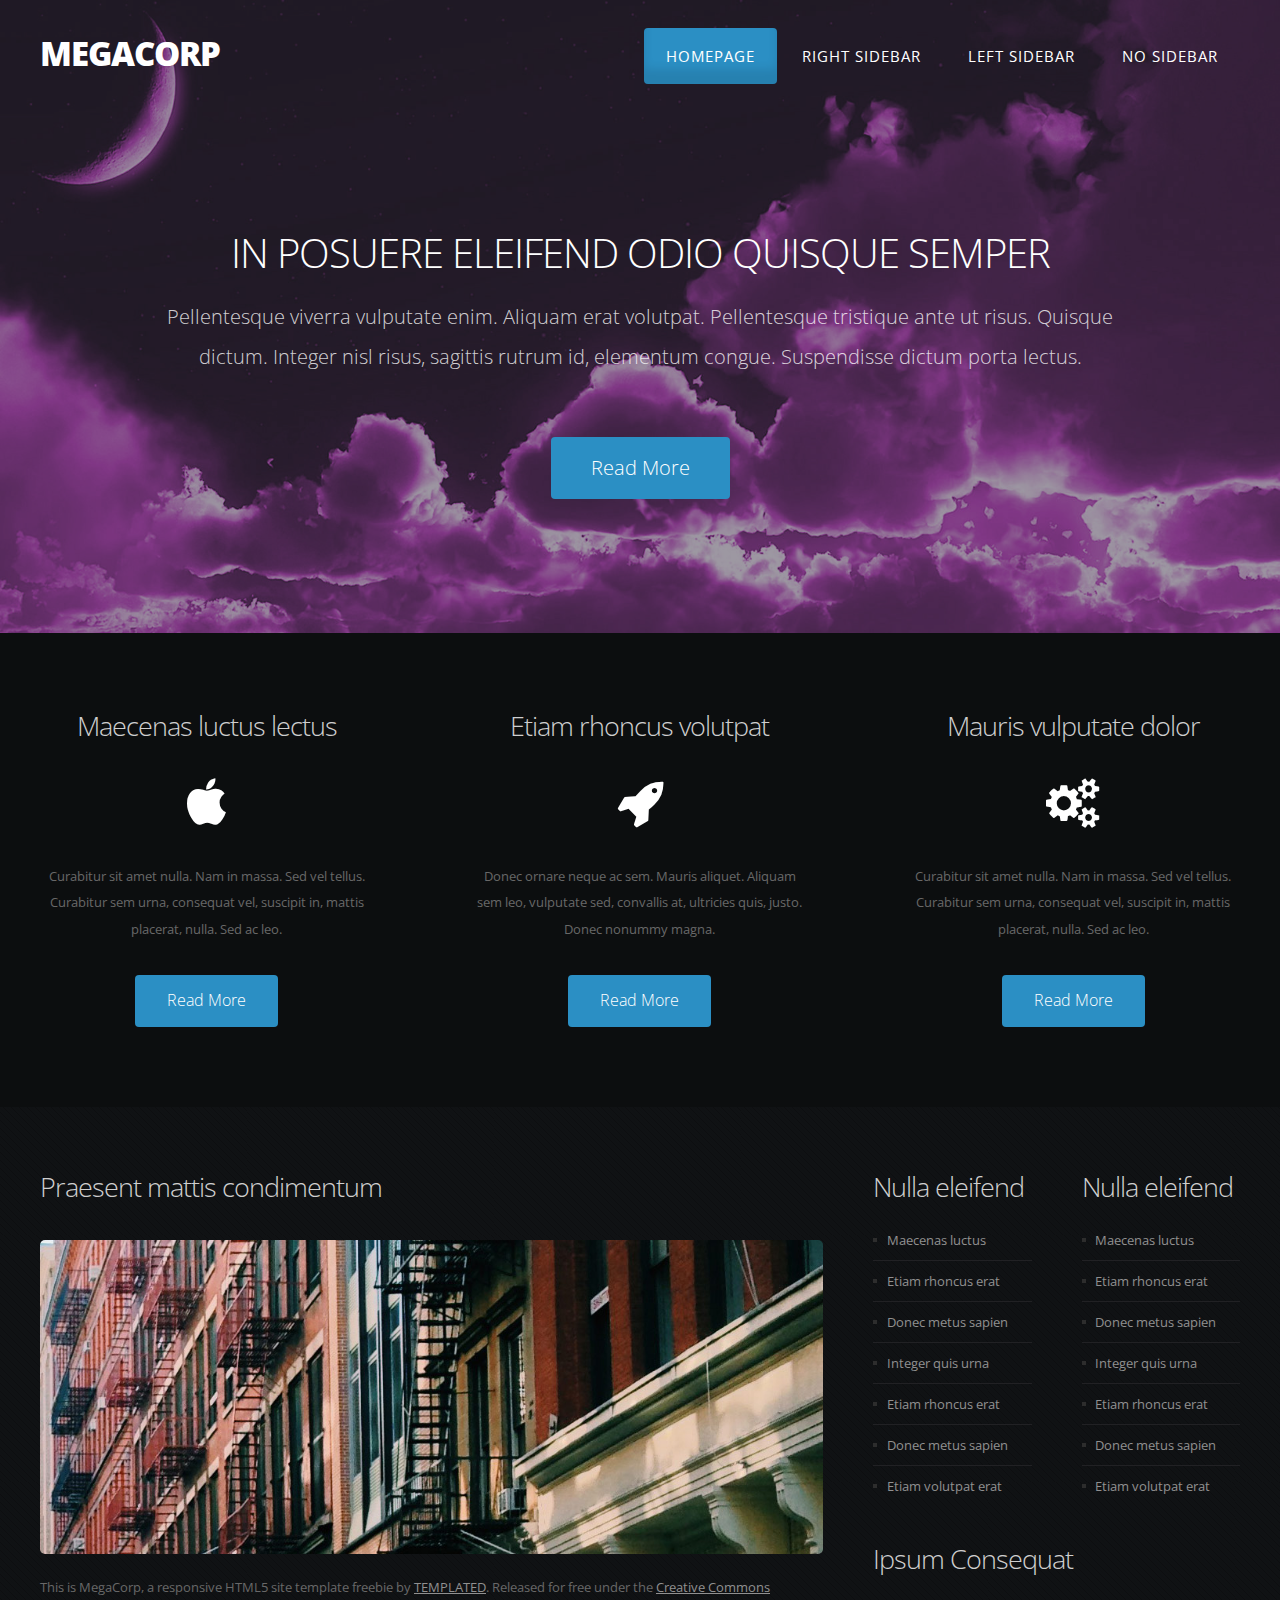
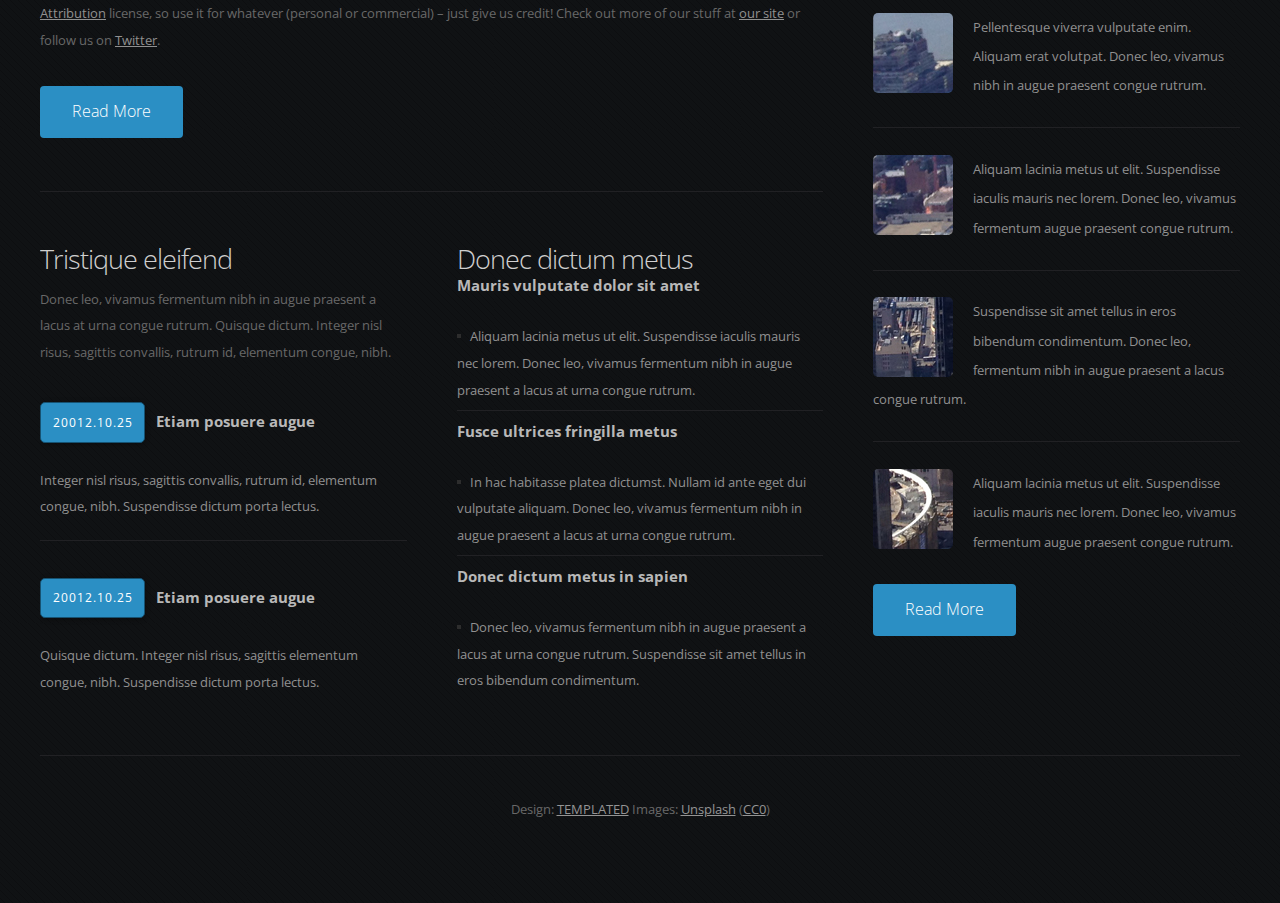
==== index.html @ 0196b795 "Started website" ====
<!DOCTYPE HTML>
<!--
	MegaCorp by TEMPLATED
    templated.co @templatedco
    Released for free under the Creative Commons Attribution 3.0 license (templated.co/license)
-->
<html>
	<head>
		<title>MegaCorp by TEMPLATED</title>
		<meta http-equiv="content-type" content="text/html; charset=utf-8" />
		<meta name="description" content="" />
		<meta name="keywords" content="" />
		<link href="http://fonts.googleapis.com/css?family=Open+Sans:400,300,600,700,800" rel="stylesheet" type="text/css" />
		<!--[if lte IE 8]><script src="js/html5shiv.js"></script><![endif]-->
        <script src="http://ajax.googleapis.com/ajax/libs/jquery/1.11.0/jquery.min.js"></script>
		<script src="js/skel.min.js"></script>
		<script src="js/skel-panels.min.js"></script>
		<script src="js/init.js"></script>
		<noscript>
			<link rel="stylesheet" href="css/skel-noscript.css" />
			<link rel="stylesheet" href="css/style.css" />
			<link rel="stylesheet" href="css/style-desktop.css" />
		</noscript>
	</head>
	<body class="homepage">

		<!-- Header -->
		<div id="header-wrapper">

        	<div id="header" class="container">

            	<div id="logo"><h1><a href="#">MegaCorp</a></h1></div>
                <nav id="nav">
                    <ul>
                        <li class="current_page_item"><a href="index.html">Homepage</a></li>
                        <li><a href="twocolumn1.html">Right Sidebar</a></li>
                        <li><a href="twocolumn2.html">Left Sidebar</a></li>
                        <li><a href="onecolumn.html">No Sidebar</a></li>
                    </ul>
                </nav>

            </div>

			<div id="banner">
				<div class="container">
					<div class="row">
						<section class="12u">
							<header>
								<h2>In posuere eleifend odio quisque semper</h2>
								<span class="byline">Pellentesque viverra vulputate enim. Aliquam erat volutpat. Pellentesque tristique ante ut risus. Quisque dictum. Integer nisl risus, sagittis rutrum id, elementum congue. Suspendisse dictum porta lectus.</span>
							</header>
							<a href="#" class="button button-alt">Read More</a>
						</section>
					</div>
				</div>
			</div>

		</div>
		<!-- Header Ends Here -->

		<!-- Featured Area -->
			<div id="featured-wrapper">

				<div class="container">
					<div class="row double">

                        <section class="4u">
                           <header>
	                           <h2>Maecenas luctus lectus</h2>
                           </header>
                            <span class="pennant"><span class="fa fa-apple"></span></span>
                            <p>Curabitur sit amet nulla. Nam in massa. Sed vel tellus. Curabitur sem urna, consequat vel, suscipit in, mattis placerat, nulla. Sed ac leo.</p>
                            <a href="#" class="button button-style1">Read More</a>
                        </section>
                        <section class="4u">
                            <header>
	                            <h2>Etiam rhoncus volutpat</h2>
                            </header>
                            <span class="pennant"><span class="fa fa-rocket"></span></span>
                            <p>Donec ornare neque ac sem. Mauris aliquet. Aliquam sem leo, vulputate sed, convallis at, ultricies quis, justo. Donec nonummy magna.</p>
                            <a href="#" class="button button-style1">Read More</a>
                        </section>
                        <section class="4u">
                            <header>
	                            <h2>Mauris vulputate dolor</h2>
                            </header>
                            <span class="pennant"><span class="fa fa-cogs"></span></span>
                            <p>Curabitur sit amet nulla. Nam in massa. Sed vel tellus. Curabitur sem urna, consequat vel, suscipit in, mattis placerat, nulla. Sed ac leo.</p>
                            <a href="#" class="button button-style1">Read More</a>
                        </section>

					</div>
				</div>

			</div>


		<!-- Featured Ends Here -->

		<!-- Page -->

        	<div id="page">
            	<div class="container">
                	<div class="row">

                    	<div id="content" class="8u">
                        	<article>
                            	<header>
                                    <h2>Praesent mattis condimentum</h2>
                                </header>
                                <a href="#" class="image-style1"><img src="images/pic01.jpg" alt=""></a>
                                <p>This is <strong>MegaCorp</strong>, a responsive HTML5 site template freebie by <a href="http://templated.co">TEMPLATED</a>. Released for free under the <a href="http://templated.co/license">Creative Commons Attribution</a> license, so use it for whatever (personal or commercial) &ndash; just give us credit! Check out more of our stuff at <a href="http://templated.co">our site</a> or follow us on <a href="http://twitter.com/templatedco">Twitter</a>.</p>
                                <a href="#" class="button button-style1">Read More</a>
                            </article>
                            <div id="two-column">
                            	<div class="row">
                                    <section class="6u">
                                        <h2>Tristique eleifend</h2>
                                        <p>Donec leo, vivamus fermentum nibh in augue praesent a lacus at urna congue rutrum. Quisque dictum. Integer nisl risus, sagittis convallis, rutrum id, elementum congue, nibh.</p>
                                        <ul class="style3">
                                            <li class="first">
                                                <p><span class="date"><a href="#">20012.10.25</a></span><span class="heading-title">Etiam posuere augue</span></p>
                                                <p><a href="#">Integer nisl risus, sagittis convallis, rutrum id, elementum congue, nibh. Suspendisse dictum porta lectus.</a></p>
                                            </li>
                                            <li>
                                                <p><span class="date"><a href="#">20012.10.25</a></span><span class="heading-title">Etiam posuere augue</span></p>
                                                <p><a href="#">Quisque dictum. Integer nisl risus, sagittis elementum congue, nibh. Suspendisse dictum porta lectus.</a></p>
                                            </li>
                                        </ul>
                                    </section>
                                    <section class="6u">
                                        <h2>Donec dictum metus</h2>
                                        <ul class="style4">
                                            <li class="first">
                                                <h3>Mauris vulputate dolor sit amet</h3>
                                                <p><a href="#">Aliquam lacinia metus ut elit. Suspendisse iaculis mauris nec lorem. Donec leo, vivamus fermentum nibh in augue praesent a lacus at urna congue rutrum.</a></p>
                                            </li>
                                            <li>
                                                <h3>Fusce ultrices fringilla metus</h3>
                                                <p><a href="#">In hac habitasse platea dictumst. Nullam id ante eget dui vulputate aliquam. Donec leo, vivamus fermentum nibh in augue praesent a lacus at urna congue rutrum.</a></p>
                                            </li>
                                            <li>
                                                <h3>Donec dictum metus in sapien</h3>
                                                <p><a href="#">Donec leo, vivamus fermentum nibh in augue praesent a lacus at urna congue rutrum. Suspendisse sit amet tellus in eros bibendum condimentum.</a> </p>
                                            </li>
                                        </ul>
                                    </section>
                                </div>
                            </div>
                        </div>
                    	<div id="sidebar" class="4u">
                        	<div class="row">
                                <section id="box1" class="6u">
                                    <h2>Nulla  eleifend</h2>
                                    <ul class="style4">
                                        <li class="first"><a href="#">Maecenas luctus</a></li>
                                        <li><a href="#">Etiam rhoncus erat</a></li>
                                        <li><a href="#">Donec metus sapien</a></li>
                                        <li><a href="#">Integer quis urna</a></li>
                                        <li><a href="#">Etiam rhoncus erat</a></li>
                                        <li><a href="#">Donec metus sapien</a></li>
                                        <li><a href="#">Etiam volutpat erat</a></li>
                                    </ul>
                                </section>
                                <section class="6u">
                                    <h2>Nulla  eleifend</h2>
                                    <ul class="style4">
                                        <li class="first"><a href="#">Maecenas luctus</a></li>
                                        <li><a href="#">Etiam rhoncus erat</a></li>
                                        <li><a href="#">Donec metus sapien</a></li>
                                        <li><a href="#">Integer quis urna</a></li>
                                        <li><a href="#">Etiam rhoncus erat</a></li>
                                        <li><a href="#">Donec metus sapien</a></li>
                                        <li><a href="#">Etiam volutpat erat</a></li>
                                    </ul>
                                </section>
                            </div>
                            <section id="box2">
                                <h2>Ipsum Consequat</h2>
                                <ul class="style2">
                                    <li class="first">
                                        <p><a href="#"><img src="images/pics07.jpg" alt="">Pellentesque viverra vulputate enim. Aliquam erat volutpat. Donec leo, vivamus nibh in augue praesent congue rutrum. </a></p>
                                    </li>
                                    <li>
                                        <p><a href="#"><img src="images/pics08.jpg" alt="">Aliquam lacinia metus ut elit. Suspendisse iaculis mauris nec lorem. Donec leo, vivamus fermentum augue praesent congue rutrum.</a></p>
                                    </li>
                                    <li>
                                        <p><a href="#"><img src="images/pics09.jpg" alt="">Suspendisse sit amet tellus in eros bibendum condimentum. Donec leo, fermentum nibh in augue praesent a lacus congue rutrum. </a></p>
                                    </li>
                                    <li>
                                        <p><a href="#"><img src="images/pics10.jpg" alt="">Aliquam lacinia metus ut elit. Suspendisse iaculis mauris nec lorem. Donec leo, vivamus fermentum augue praesent congue rutrum.</a></p>
                                    </li>
                                </ul>
                                <a href="#" class="button button-style1">Read More</a>
                            </section>
                        </div>

                    </div>
                </div>
            </div>

		<!-- /Page -->

		<!-- Copyright -->
            <div id="copyright" class="container">
                Design: <a href="http://templated.co">TEMPLATED</a> Images: <a href="http://unsplash.com">Unsplash</a> (<a href="http://unsplash.com/cc0">CC0</a>)
            </div>


	</body>
</html>
---- css/skel-noscript.css ----
/* Resets (http://meyerweb.com/eric/tools/css/reset/ | v2.0 | 20110126 | License: none (public domain)) */

	html,body,div,span,applet,object,iframe,h1,h2,h3,h4,h5,h6,p,blockquote,pre,a,abbr,acronym,address,big,cite,code,del,dfn,em,img,ins,kbd,q,s,samp,small,strike,strong,sub,sup,tt,var,b,u,i,center,dl,dt,dd,ol,ul,li,fieldset,form,label,legend,table,caption,tbody,tfoot,thead,tr,th,td,article,aside,canvas,details,embed,figure,figcaption,footer,header,hgroup,menu,nav,output,ruby,section,summary,time,mark,audio,video{margin:0;padding:0;border:0;font-size:100%;font:inherit;vertical-align:baseline;}article,aside,details,figcaption,figure,footer,header,hgroup,menu,nav,section{display:block;}body{line-height:1;}ol,ul{list-style:none;}blockquote,q{quotes:none;}blockquote:before,blockquote:after,q:before,q:after{content:'';content:none;}table{border-collapse:collapse;border-spacing:0;}body{-webkit-text-size-adjust:none}

/* Box Model */

	*, *:before, *:after {
		-moz-box-sizing: border-box;
		-webkit-box-sizing: border-box;
		-o-box-sizing: border-box;
		-ms-box-sizing: border-box;
		box-sizing: border-box;
	}

/* Container */

	body {
		min-width: 1200px;
	}

	.container {
		width: 1200px;
		margin-left: auto;
		margin-right: auto;
	}

	/* Modifiers */

		.container.small {
			width: 900px;
		}

		.container.big {
			width: 100%;
			max-width: 1500px;
			min-width: 1200px;
		}

/* Grid */

	/* Cells */

		.\31 2u { width: 100% }
		.\31 1u { width: 91.6666666667% }
		.\31 0u { width: 83.3333333333% }
		.\39 u { width: 75% }
		.\38 u { width: 66.6666666667% }
		.\37 u { width: 58.3333333333% }
		.\36 u { width: 50% }
		.\35 u { width: 41.6666666667% }
		.\34 u { width: 33.3333333333% }
		.\33 u { width: 25% }
		.\32 u { width: 16.6666666667% }
		.\31 u { width: 8.3333333333% }
		.\-11u { margin-left: 91.6666666667% }
		.\-10u { margin-left: 83.3333333333% }
		.\-9u { margin-left: 75% }
		.\-8u { margin-left: 66.6666666667% }
		.\-7u { margin-left: 58.3333333333% }
		.\-6u { margin-left: 50% }
		.\-5u { margin-left: 41.6666666667% }
		.\-4u { margin-left: 33.3333333333% }
		.\-3u { margin-left: 25% }
		.\-2u { margin-left: 16.6666666667% }
		.\-1u { margin-left: 8.3333333333% }

		.row > * {
			padding: 50px 0 0 50px;
			float: left;
			-moz-box-sizing: border-box;
			-webkit-box-sizing: border-box;
			-o-box-sizing: border-box;
			-ms-box-sizing: border-box;
			box-sizing: border-box;
		}

		.row + .row > * {
			padding-top: 50px;
		}

		.row {
			margin-left: -50px;
		}

	/* Rows */

		.row:after {
			content: '';
			display: block;
			clear: both;
			height: 0;
		}

		.row:first-child > * {
			padding-top: 0;
		}

		.row > * {
			padding-top: 0;
		}

		/* Modifiers */

			/* Flush */

				.row.flush {
					margin-left: 0;
				}

				.row.flush > * {
					padding: 0 !important;
				}

			/* Quarter */

				.row.quarter > * {
					padding: 12.5px 0 0 12.5px;
				}

				.row.quarter + .row.quarter > * {
					padding-top: 12.5px;
				}

				.row.quarter {
					margin-left: -12.5px;
				}

			/* Half */

				.row.half > * {
					padding: 25px 0 0 25px;
				}

				.row.half + .row.half > * {
					padding-top: 25px;
				}

				.row.half {
					margin-left: -25px;
				}

			/* One and (a) Half */

				.row.oneandhalf > * {
					padding: 75px 0 0 75px;
				}

				.row.oneandhalf + .row.oneandhalf > * {
					padding-top: 75px;
				}

				.row.oneandhalf {
					margin-left: -75px;
				}

			/* Double */

				.row.double > * {
					padding: 100px 0 0 100px;
				}

				.row.double + .row.double > * {
					padding-top: 100px;
				}

				.row.double {
					margin-left: -100px;
				}
---- css/style.css ----
@charset 'UTF-8';
@font-face{font-family:'FontAwesome';src:url('font/fontawesome-webfont.eot?v=4.0.1');src:url('font/fontawesome-webfont.eot?#iefix&v=4.0.1') format('embedded-opentype'),url('font/fontawesome-webfont.woff?v=4.0.1') format('woff'),url('font/fontawesome-webfont.ttf?v=4.0.1') format('truetype'),url('font/fontawesome-webfont.svg?v=4.0.1#fontawesomeregular') format('svg');font-weight:normal;font-style:normal}

/*
	MegaCorp by TEMPLATED
    templated.co @templatedco
    Released for free under the Creative Commons Attribution 3.0 license (templated.co/license)
*/

body
{
	margin: 0;
	padding: 0em;
	line-height: 2em;
	font-family: 'Open Sans', sans-serif;
	font-size: 10pt;
	color: #686868;
}

body, #skel-panels-pageWrapper
{
	background: #101214 url(images/main-bg.png) repeat;
}

h1, h2, h3 {
	margin: 0;
	padding: 0;
	font-weight: 300;
	color: #CFCFCF;
}

h2
{
	letter-spacing: -1px;
	font-size: 2.00em;
}

p, ol, ul
{
	margin-top: 1em;
}

p
{
}

a
{
	text-decoration: underline;
	color: #909090;
}

a:hover
{
	text-decoration: none;
}

/* Image Style 1 */

	.image-style1
	{
		display: block;
		width: 100%;
	}

/* Buttons Style 1 */


	.button
	{
		position: relative;
		display: inline-block;
		background: #2B8FC4;
		padding: 0.8em 2em;
		border-radius: 4px;
		text-decoration: none;
		font-size: 1.2em;
		font-weight: 300;
		color: #FFF !important;
		-moz-transition: color 0.35s ease-in-out, background-color 0.35s ease-in-out;
		-webkit-transition: color 0.35s ease-in-out, background-color 0.35s ease-in-out;
		-o-transition: color 0.35s ease-in-out, background-color 0.35s ease-in-out;
		-ms-transition: color 0.35s ease-in-out, background-color 0.35s ease-in-out;
		transition: color 0.35s ease-in-out, background-color 0.35s ease-in-out;
		text-align: center;
	}

	.button:hover
	{
		background: #167cb2;
		color: #FFF !important;
	}

	.button-alt
	{
		padding: 0.9em 2em;
		font-size: 1.5em;
	}

/* List Style 1 */

	ul.style1
	{
	}

	ul.style1 li
	{
		padding: 0.75em 0 0.75em 0em;
		background: url(images/bullet-icon.png) no-repeat left 50%;
	}

	ul.style1 a
	{
		display: block;
		padding-left: 1.50em;
		text-decoration: none;
		color: #909090;
	}

	ul.style1 a:hover
	{
		text-decoration: underline;
	}

/* List Style 2 */

	ul.style2 {
		overflow: hidden;
		margin: 0em;
		padding: 0em;
		list-style: none;
	}

	ul.style2 li {
		clear: both;
		padding: 1em 0em 2em 0em;
		border-top: 1px solid #212124;
	}

	ul.style2 p
	{
		line-height: 2.20em;
	}

	ul.style2 a {
		text-decoration: none;
		color: #909090;
	}

	ul.style2 a:hover {
		text-decoration: underline;
	}


	ul.style2 img {
		float: left;
		margin-right: 1.5em;
		border-radius: 5px;
	}

	ul.style2 .first {
		padding-top: 0;
		border-top: none;
	}

/* List style 3 */

	ul.style3 {
		margin: 0em;
		padding: 0em 0em 0em 0em;
		list-style: none;
	}


	ul.style3 li {
		padding: 1.75em 0em 1.50em 0em;
		border-top: 1px solid #212124;
	}

	ul.style3 .heading-title {
		font-size: 1.10em;
		font-weight: bold;
		color: #B8B8B8;
	}

	ul.style3 .date {
		display: inline-block;
		margin: 0em 1em 1em 0em;
		text-transform: uppercase;
		font-size: .80em;
		background: #2B8FC4;
		border-radius: 5px;
		border: 1px solid #165272;
		box-shadow: 0px 1px 5px rgba(0,0,0,.4);
		color: #FFFFFF;
	}

	ul.style3 .date a
	{
		display: inline-block;
		padding: .5em 1em;
		letter-spacing: 1px;
		border-radius: 5px;
		text-align: center;
		text-decoration: none;
		text-transform: uppercase;
		font-size: 1.10em;
		font-weight: 400;
		color: #FFFFFF;
	}

	ul.style3 a
	{
		text-decoration: none;
		color: #909090;
	}

	ul.style3 a:hover
	{
		text-decoration: underline;
	}

	ul.style3 .first {
		border-top: none;
	}

/* List style 4 */

	ul.style4 {
		overflow: hidden;
		margin: 0em;
		padding: 0em;
		list-style: none;
	}

	ul.style4 li {
		padding: 0.50em 0em;
		border-top: 1px solid #212124;
	}

	ul.style4 a {
		padding-left: 1em;
		background: url(images/list-bullet.png) no-repeat left 50%;
		text-decoration: none;
		color: #909090;
	}

	ul.style4 a:hover {
		text-decoration: underline;
		color: #868686;
	}

	ul.style4 h3
	{
		padding: 0 0 0.75em 0;
		font-size: 1.10em;
		font-weight: 700;
		color: #B8B8B8;
	}


	ul.style4 .first {
		padding-top: 0;
		border-top: none;
	}

/* List style 5 */

	ul.style5
	{
		margin-left: 4em;
	}

	ul.style5 li
	{
		line-height: 1.75em;
		list-style: decimal;
	}

/*********************************************************************************/
/* Icons                                                                         */
/* Powered by Font Awesome by Dave Gandy | http://fontawesome.io                 */
/* Licensed under the SIL OFL 1.1 (font), MIT (CSS)                              */
/*********************************************************************************/

	.fa
	{
		text-decoration: none;
	}

		.fa.solo
		{
		}

			.fa.solo span
			{
				display: none;
			}

		.fa:before
		{
			display:inline-block;
			font-family: FontAwesome;
			font-size: 1.25em;
			text-decoration: none;
			font-style: normal;
			font-weight: normal;
			line-height: 1;
			-webkit-font-smoothing:antialiased;
			-moz-osx-font-smoothing:grayscale;
		}

		.fa-lg{font-size:1.3333333333333333em;line-height:.75em;vertical-align:-15%}
		.fa-2x{font-size:2em}
		.fa-3x{font-size:3em}
		.fa-4x{font-size:4em}
		.fa-5x{font-size:5em}
		.fa-fw{width:1.2857142857142858em;text-align:center}
		.fa-ul{padding-left:0;margin-left:2.142857142857143em;list-style-type:none}.fa-ul>li{position:relative}
		.fa-li{position:absolute;left:-2.142857142857143em;width:2.142857142857143em;top:.14285714285714285em;text-align:center}.fa-li.fa-lg{left:-1.8571428571428572em}
		.fa-border{padding:.2em .25em .15em;border:solid .08em #eee;border-radius:.1em}
		.pull-right{float:right}
		.pull-left{float:left}
		.fa.pull-left{margin-right:.3em}
		.fa.pull-right{margin-left:.3em}
		.fa-spin{-webkit-animation:spin 2s infinite linear;-moz-animation:spin 2s infinite linear;-o-animation:spin 2s infinite linear;animation:spin 2s infinite linear}
		@-moz-keyframes spin{0%{-moz-transform:rotate(0deg)} 100%{-moz-transform:rotate(359deg)}}@-webkit-keyframes spin{0%{-webkit-transform:rotate(0deg)} 100%{-webkit-transform:rotate(359deg)}}@-o-keyframes spin{0%{-o-transform:rotate(0deg)} 100%{-o-transform:rotate(359deg)}}@-ms-keyframes spin{0%{-ms-transform:rotate(0deg)} 100%{-ms-transform:rotate(359deg)}}@keyframes spin{0%{transform:rotate(0deg)} 100%{transform:rotate(359deg)}}.fa-rotate-90{filter:progid:DXImageTransform.Microsoft.BasicImage(rotation=1);-webkit-transform:rotate(90deg);-moz-transform:rotate(90deg);-ms-transform:rotate(90deg);-o-transform:rotate(90deg);transform:rotate(90deg)}
		.fa-rotate-180{filter:progid:DXImageTransform.Microsoft.BasicImage(rotation=2);-webkit-transform:rotate(180deg);-moz-transform:rotate(180deg);-ms-transform:rotate(180deg);-o-transform:rotate(180deg);transform:rotate(180deg)}
		.fa-rotate-270{filter:progid:DXImageTransform.Microsoft.BasicImage(rotation=3);-webkit-transform:rotate(270deg);-moz-transform:rotate(270deg);-ms-transform:rotate(270deg);-o-transform:rotate(270deg);transform:rotate(270deg)}
		.fa-flip-horizontal{filter:progid:DXImageTransform.Microsoft.BasicImage(rotation=0, mirror=1);-webkit-transform:scale(-1, 1);-moz-transform:scale(-1, 1);-ms-transform:scale(-1, 1);-o-transform:scale(-1, 1);transform:scale(-1, 1)}
		.fa-flip-vertical{filter:progid:DXImageTransform.Microsoft.BasicImage(rotation=2, mirror=1);-webkit-transform:scale(1, -1);-moz-transform:scale(1, -1);-ms-transform:scale(1, -1);-o-transform:scale(1, -1);transform:scale(1, -1)}
		.fa-stack{position:relative;display:inline-block;width:2em;height:2em;line-height:2em;vertical-align:middle}
		.fa-stack-1x,.fa-stack-2x{position:absolute;left:0;width:100%;text-align:center}
		.fa-stack-1x{line-height:inherit}
		.fa-stack-2x{font-size:2em}
		.fa-inverse{color:#fff}
		.fa-glass:before{content:"\f000"}
		.fa-music:before{content:"\f001"}
		.fa-search:before{content:"\f002"}
		.fa-envelope-o:before{content:"\f003"}
		.fa-heart:before{content:"\f004"}
		.fa-star:before{content:"\f005"}
		.fa-star-o:before{content:"\f006"}
		.fa-user:before{content:"\f007"}
		.fa-film:before{content:"\f008"}
		.fa-th-large:before{content:"\f009"}
		.fa-th:before{content:"\f00a"}
		.fa-th-list:before{content:"\f00b"}
		.fa-check:before{content:"\f00c"}
		.fa-times:before{content:"\f00d"}
		.fa-search-plus:before{content:"\f00e"}
		.fa-search-minus:before{content:"\f010"}
		.fa-power-off:before{content:"\f011"}
		.fa-signal:before{content:"\f012"}
		.fa-gear:before,.fa-cog:before{content:"\f013"}
		.fa-trash-o:before{content:"\f014"}
		.fa-home:before{content:"\f015"}
		.fa-file-o:before{content:"\f016"}
		.fa-clock-o:before{content:"\f017"}
		.fa-road:before{content:"\f018"}
		.fa-download:before{content:"\f019"}
		.fa-arrow-circle-o-down:before{content:"\f01a"}
		.fa-arrow-circle-o-up:before{content:"\f01b"}
		.fa-inbox:before{content:"\f01c"}
		.fa-play-circle-o:before{content:"\f01d"}
		.fa-rotate-right:before,.fa-repeat:before{content:"\f01e"}
		.fa-refresh:before{content:"\f021"}
		.fa-list-alt:before{content:"\f022"}
		.fa-lock:before{content:"\f023"}
		.fa-flag:before{content:"\f024"}
		.fa-headphones:before{content:"\f025"}
		.fa-volume-off:before{content:"\f026"}
		.fa-volume-down:before{content:"\f027"}
		.fa-volume-up:before{content:"\f028"}
		.fa-qrcode:before{content:"\f029"}
		.fa-barcode:before{content:"\f02a"}
		.fa-tag:before{content:"\f02b"}
		.fa-tags:before{content:"\f02c"}
		.fa-book:before{content:"\f02d"}
		.fa-bookmark:before{content:"\f02e"}
		.fa-print:before{content:"\f02f"}
		.fa-camera:before{content:"\f030"}
		.fa-font:before{content:"\f031"}
		.fa-bold:before{content:"\f032"}
		.fa-italic:before{content:"\f033"}
		.fa-text-height:before{content:"\f034"}
		.fa-text-width:before{content:"\f035"}
		.fa-align-left:before{content:"\f036"}
		.fa-align-center:before{content:"\f037"}
		.fa-align-right:before{content:"\f038"}
		.fa-align-justify:before{content:"\f039"}
		.fa-list:before{content:"\f03a"}
		.fa-dedent:before,.fa-outdent:before{content:"\f03b"}
		.fa-indent:before{content:"\f03c"}
		.fa-video-camera:before{content:"\f03d"}
		.fa-picture-o:before{content:"\f03e"}
		.fa-pencil:before{content:"\f040"}
		.fa-map-marker:before{content:"\f041"}
		.fa-adjust:before{content:"\f042"}
		.fa-tint:before{content:"\f043"}
		.fa-edit:before,.fa-pencil-square-o:before{content:"\f044"}
		.fa-share-square-o:before{content:"\f045"}
		.fa-check-square-o:before{content:"\f046"}
		.fa-move:before{content:"\f047"}
		.fa-step-backward:before{content:"\f048"}
		.fa-fast-backward:before{content:"\f049"}
		.fa-backward:before{content:"\f04a"}
		.fa-play:before{content:"\f04b"}
		.fa-pause:before{content:"\f04c"}
		.fa-stop:before{content:"\f04d"}
		.fa-forward:before{content:"\f04e"}
		.fa-fast-forward:before{content:"\f050"}
		.fa-step-forward:before{content:"\f051"}
		.fa-eject:before{content:"\f052"}
		.fa-chevron-left:before{content:"\f053"}
		.fa-chevron-right:before{content:"\f054"}
		.fa-plus-circle:before{content:"\f055"}
		.fa-minus-circle:before{content:"\f056"}
		.fa-times-circle:before{content:"\f057"}
		.fa-check-circle:before{content:"\f058"}
		.fa-question-circle:before{content:"\f059"}
		.fa-info-circle:before{content:"\f05a"}
		.fa-crosshairs:before{content:"\f05b"}
		.fa-times-circle-o:before{content:"\f05c"}
		.fa-check-circle-o:before{content:"\f05d"}
		.fa-ban:before{content:"\f05e"}
		.fa-arrow-left:before{content:"\f060"}
		.fa-arrow-right:before{content:"\f061"}
		.fa-arrow-up:before{content:"\f062"}
		.fa-arrow-down:before{content:"\f063"}
		.fa-mail-forward:before,.fa-share:before{content:"\f064"}
		.fa-resize-full:before{content:"\f065"}
		.fa-resize-small:before{content:"\f066"}
		.fa-plus:before{content:"\f067"}
		.fa-minus:before{content:"\f068"}
		.fa-asterisk:before{content:"\f069"}
		.fa-exclamation-circle:before{content:"\f06a"}
		.fa-gift:before{content:"\f06b"}
		.fa-leaf:before{content:"\f06c"}
		.fa-fire:before{content:"\f06d"}
		.fa-eye:before{content:"\f06e"}
		.fa-eye-slash:before{content:"\f070"}
		.fa-warning:before,.fa-exclamation-triangle:before{content:"\f071"}
		.fa-plane:before{content:"\f072"}
		.fa-calendar:before{content:"\f073"}
		.fa-random:before{content:"\f074"}
		.fa-comment:before{content:"\f075"}
		.fa-magnet:before{content:"\f076"}
		.fa-chevron-up:before{content:"\f077"}
		.fa-chevron-down:before{content:"\f078"}
		.fa-retweet:before{content:"\f079"}
		.fa-shopping-cart:before{content:"\f07a"}
		.fa-folder:before{content:"\f07b"}
		.fa-folder-open:before{content:"\f07c"}
		.fa-resize-vertical:before{content:"\f07d"}
		.fa-resize-horizontal:before{content:"\f07e"}
		.fa-bar-chart-o:before{content:"\f080"}
		.fa-twitter-square:before{content:"\f081"}
		.fa-facebook-square:before{content:"\f082"}
		.fa-camera-retro:before{content:"\f083"}
		.fa-key:before{content:"\f084"}
		.fa-gears:before,.fa-cogs:before{content:"\f085"}
		.fa-comments:before{content:"\f086"}
		.fa-thumbs-o-up:before{content:"\f087"}
		.fa-thumbs-o-down:before{content:"\f088"}
		.fa-star-half:before{content:"\f089"}
		.fa-heart-o:before{content:"\f08a"}
		.fa-sign-out:before{content:"\f08b"}
		.fa-linkedin-square:before{content:"\f08c"}
		.fa-thumb-tack:before{content:"\f08d"}
		.fa-external-link:before{content:"\f08e"}
		.fa-sign-in:before{content:"\f090"}
		.fa-trophy:before{content:"\f091"}
		.fa-github-square:before{content:"\f092"}
		.fa-upload:before{content:"\f093"}
		.fa-lemon-o:before{content:"\f094"}
		.fa-phone:before{content:"\f095"}
		.fa-square-o:before{content:"\f096"}
		.fa-bookmark-o:before{content:"\f097"}
		.fa-phone-square:before{content:"\f098"}
		.fa-twitter:before{content:"\f099"}
		.fa-facebook:before{content:"\f09a"}
		.fa-github:before{content:"\f09b"}
		.fa-unlock:before{content:"\f09c"}
		.fa-credit-card:before{content:"\f09d"}
		.fa-rss:before{content:"\f09e"}
		.fa-hdd-o:before{content:"\f0a0"}
		.fa-bullhorn:before{content:"\f0a1"}
		.fa-bell:before{content:"\f0f3"}
		.fa-certificate:before{content:"\f0a3"}
		.fa-hand-o-right:before{content:"\f0a4"}
		.fa-hand-o-left:before{content:"\f0a5"}
		.fa-hand-o-up:before{content:"\f0a6"}
		.fa-hand-o-down:before{content:"\f0a7"}
		.fa-arrow-circle-left:before{content:"\f0a8"}
		.fa-arrow-circle-right:before{content:"\f0a9"}
		.fa-arrow-circle-up:before{content:"\f0aa"}
		.fa-arrow-circle-down:before{content:"\f0ab"}
		.fa-globe:before{content:"\f0ac"}
		.fa-wrench:before{content:"\f0ad"}
		.fa-tasks:before{content:"\f0ae"}
		.fa-filter:before{content:"\f0b0"}
		.fa-briefcase:before{content:"\f0b1"}
		.fa-fullscreen:before{content:"\f0b2"}
		.fa-group:before{content:"\f0c0"}
		.fa-chain:before,.fa-link:before{content:"\f0c1"}
		.fa-cloud:before{content:"\f0c2"}
		.fa-flask:before{content:"\f0c3"}
		.fa-cut:before,.fa-scissors:before{content:"\f0c4"}
		.fa-copy:before,.fa-files-o:before{content:"\f0c5"}
		.fa-paperclip:before{content:"\f0c6"}
		.fa-save:before,.fa-floppy-o:before{content:"\f0c7"}
		.fa-square:before{content:"\f0c8"}
		.fa-reorder:before{content:"\f0c9"}
		.fa-list-ul:before{content:"\f0ca"}
		.fa-list-ol:before{content:"\f0cb"}
		.fa-strikethrough:before{content:"\f0cc"}
		.fa-underline:before{content:"\f0cd"}
		.fa-table:before{content:"\f0ce"}
		.fa-magic:before{content:"\f0d0"}
		.fa-truck:before{content:"\f0d1"}
		.fa-pinterest:before{content:"\f0d2"}
		.fa-pinterest-square:before{content:"\f0d3"}
		.fa-google-plus-square:before{content:"\f0d4"}
		.fa-google-plus:before{content:"\f0d5"}
		.fa-money:before{content:"\f0d6"}
		.fa-caret-down:before{content:"\f0d7"}
		.fa-caret-up:before{content:"\f0d8"}
		.fa-caret-left:before{content:"\f0d9"}
		.fa-caret-right:before{content:"\f0da"}
		.fa-columns:before{content:"\f0db"}
		.fa-unsorted:before,.fa-sort:before{content:"\f0dc"}
		.fa-sort-down:before,.fa-sort-asc:before{content:"\f0dd"}
		.fa-sort-up:before,.fa-sort-desc:before{content:"\f0de"}
		.fa-envelope:before{content:"\f0e0"}
		.fa-linkedin:before{content:"\f0e1"}
		.fa-rotate-left:before,.fa-undo:before{content:"\f0e2"}
		.fa-legal:before,.fa-gavel:before{content:"\f0e3"}
		.fa-dashboard:before,.fa-tachometer:before{content:"\f0e4"}
		.fa-comment-o:before{content:"\f0e5"}
		.fa-comments-o:before{content:"\f0e6"}
		.fa-flash:before,.fa-bolt:before{content:"\f0e7"}
		.fa-sitemap:before{content:"\f0e8"}
		.fa-umbrella:before{content:"\f0e9"}
		.fa-paste:before,.fa-clipboard:before{content:"\f0ea"}
		.fa-lightbulb-o:before{content:"\f0eb"}
		.fa-exchange:before{content:"\f0ec"}
		.fa-cloud-download:before{content:"\f0ed"}
		.fa-cloud-upload:before{content:"\f0ee"}
		.fa-user-md:before{content:"\f0f0"}
		.fa-stethoscope:before{content:"\f0f1"}
		.fa-suitcase:before{content:"\f0f2"}
		.fa-bell-o:before{content:"\f0a2"}
		.fa-coffee:before{content:"\f0f4"}
		.fa-cutlery:before{content:"\f0f5"}
		.fa-file-text-o:before{content:"\f0f6"}
		.fa-building:before{content:"\f0f7"}
		.fa-hospital:before{content:"\f0f8"}
		.fa-ambulance:before{content:"\f0f9"}
		.fa-medkit:before{content:"\f0fa"}
		.fa-fighter-jet:before{content:"\f0fb"}
		.fa-beer:before{content:"\f0fc"}
		.fa-h-square:before{content:"\f0fd"}
		.fa-plus-square:before{content:"\f0fe"}
		.fa-angle-double-left:before{content:"\f100"}
		.fa-angle-double-right:before{content:"\f101"}
		.fa-angle-double-up:before{content:"\f102"}
		.fa-angle-double-down:before{content:"\f103"}
		.fa-angle-left:before{content:"\f104"}
		.fa-angle-right:before{content:"\f105"}
		.fa-angle-up:before{content:"\f106"}
		.fa-angle-down:before{content:"\f107"}
		.fa-desktop:before{content:"\f108"}
		.fa-laptop:before{content:"\f109"}
		.fa-tablet:before{content:"\f10a"}
		.fa-mobile-phone:before,.fa-mobile:before{content:"\f10b"}
		.fa-circle-o:before{content:"\f10c"}
		.fa-quote-left:before{content:"\f10d"}
		.fa-quote-right:before{content:"\f10e"}
		.fa-spinner:before{content:"\f110"}
		.fa-circle:before{content:"\f111"}
		.fa-mail-reply:before,.fa-reply:before{content:"\f112"}
		.fa-github-alt:before{content:"\f113"}
		.fa-folder-o:before{content:"\f114"}
		.fa-folder-open-o:before{content:"\f115"}
		.fa-expand-o:before{content:"\f116"}
		.fa-collapse-o:before{content:"\f117"}
		.fa-smile-o:before{content:"\f118"}
		.fa-frown-o:before{content:"\f119"}
		.fa-meh-o:before{content:"\f11a"}
		.fa-gamepad:before{content:"\f11b"}
		.fa-keyboard-o:before{content:"\f11c"}
		.fa-flag-o:before{content:"\f11d"}
		.fa-flag-checkered:before{content:"\f11e"}
		.fa-terminal:before{content:"\f120"}
		.fa-code:before{content:"\f121"}
		.fa-reply-all:before{content:"\f122"}
		.fa-mail-reply-all:before{content:"\f122"}
		.fa-star-half-empty:before,.fa-star-half-full:before,.fa-star-half-o:before{content:"\f123"}
		.fa-location-arrow:before{content:"\f124"}
		.fa-crop:before{content:"\f125"}
		.fa-code-fork:before{content:"\f126"}
		.fa-unlink:before,.fa-chain-broken:before{content:"\f127"}
		.fa-question:before{content:"\f128"}
		.fa-info:before{content:"\f129"}
		.fa-exclamation:before{content:"\f12a"}
		.fa-superscript:before{content:"\f12b"}
		.fa-subscript:before{content:"\f12c"}
		.fa-eraser:before{content:"\f12d"}
		.fa-puzzle-piece:before{content:"\f12e"}
		.fa-microphone:before{content:"\f130"}
		.fa-microphone-slash:before{content:"\f131"}
		.fa-shield:before{content:"\f132"}
		.fa-calendar-o:before{content:"\f133"}
		.fa-fire-extinguisher:before{content:"\f134"}
		.fa-rocket:before{content:"\f135"}
		.fa-maxcdn:before{content:"\f136"}
		.fa-chevron-circle-left:before{content:"\f137"}
		.fa-chevron-circle-right:before{content:"\f138"}
		.fa-chevron-circle-up:before{content:"\f139"}
		.fa-chevron-circle-down:before{content:"\f13a"}
		.fa-html5:before{content:"\f13b"}
		.fa-css3:before{content:"\f13c"}
		.fa-anchor:before{content:"\f13d"}
		.fa-unlock-o:before{content:"\f13e"}
		.fa-bullseye:before{content:"\f140"}
		.fa-ellipsis-horizontal:before{content:"\f141"}
		.fa-ellipsis-vertical:before{content:"\f142"}
		.fa-rss-square:before{content:"\f143"}
		.fa-play-circle:before{content:"\f144"}
		.fa-ticket:before{content:"\f145"}
		.fa-minus-square:before{content:"\f146"}
		.fa-minus-square-o:before{content:"\f147"}
		.fa-level-up:before{content:"\f148"}
		.fa-level-down:before{content:"\f149"}
		.fa-check-square:before{content:"\f14a"}
		.fa-pencil-square:before{content:"\f14b"}
		.fa-external-link-square:before{content:"\f14c"}
		.fa-share-square:before{content:"\f14d"}
		.fa-compass:before{content:"\f14e"}
		.fa-toggle-down:before,.fa-caret-square-o-down:before{content:"\f150"}
		.fa-toggle-up:before,.fa-caret-square-o-up:before{content:"\f151"}
		.fa-toggle-right:before,.fa-caret-square-o-right:before{content:"\f152"}
		.fa-euro:before,.fa-eur:before{content:"\f153"}
		.fa-gbp:before{content:"\f154"}
		.fa-dollar:before,.fa-usd:before{content:"\f155"}
		.fa-rupee:before,.fa-inr:before{content:"\f156"}
		.fa-cny:before,.fa-rmb:before,.fa-yen:before,.fa-jpy:before{content:"\f157"}
		.fa-ruble:before,.fa-rouble:before,.fa-rub:before{content:"\f158"}
		.fa-won:before,.fa-krw:before{content:"\f159"}
		.fa-bitcoin:before,.fa-btc:before{content:"\f15a"}
		.fa-file:before{content:"\f15b"}
		.fa-file-text:before{content:"\f15c"}
		.fa-sort-alpha-asc:before{content:"\f15d"}
		.fa-sort-alpha-desc:before{content:"\f15e"}
		.fa-sort-amount-asc:before{content:"\f160"}
		.fa-sort-amount-desc:before{content:"\f161"}
		.fa-sort-numeric-asc:before{content:"\f162"}
		.fa-sort-numeric-desc:before{content:"\f163"}
		.fa-thumbs-up:before{content:"\f164"}
		.fa-thumbs-down:before{content:"\f165"}
		.fa-youtube-square:before{content:"\f166"}
		.fa-youtube:before{content:"\f167"}
		.fa-xing:before{content:"\f168"}
		.fa-xing-square:before{content:"\f169"}
		.fa-youtube-play:before{content:"\f16a"}
		.fa-dropbox:before{content:"\f16b"}
		.fa-stack-overflow:before{content:"\f16c"}
		.fa-instagram:before{content:"\f16d"}
		.fa-flickr:before{content:"\f16e"}
		.fa-adn:before{content:"\f170"}
		.fa-bitbucket:before{content:"\f171"}
		.fa-bitbucket-square:before{content:"\f172"}
		.fa-tumblr:before{content:"\f173"}
		.fa-tumblr-square:before{content:"\f174"}
		.fa-long-arrow-down:before{content:"\f175"}
		.fa-long-arrow-up:before{content:"\f176"}
		.fa-long-arrow-left:before{content:"\f177"}
		.fa-long-arrow-right:before{content:"\f178"}
		.fa-apple:before{content:"\f179"}
		.fa-windows:before{content:"\f17a"}
		.fa-android:before{content:"\f17b"}
		.fa-linux:before{content:"\f17c"}
		.fa-dribbble:before{content:"\f17d"}
		.fa-skype:before{content:"\f17e"}
		.fa-foursquare:before{content:"\f180"}
		.fa-trello:before{content:"\f181"}
		.fa-female:before{content:"\f182"}
		.fa-male:before{content:"\f183"}
		.fa-gittip:before{content:"\f184"}
		.fa-sun-o:before{content:"\f185"}
		.fa-moon-o:before{content:"\f186"}
		.fa-archive:before{content:"\f187"}
		.fa-bug:before{content:"\f188"}
		.fa-vk:before{content:"\f189"}
		.fa-weibo:before{content:"\f18a"}
		.fa-renren:before{content:"\f18b"}
		.fa-pagelines:before{content:"\f18c"}
		.fa-stack-exchange:before{content:"\f18d"}
		.fa-arrow-circle-o-right:before{content:"\f18e"}
		.fa-arrow-circle-o-left:before{content:"\f190"}
		.fa-toggle-left:before,.fa-caret-square-o-left:before{content:"\f191"}
		.fa-dot-circle-o:before{content:"\f192"}
		.fa-wheelchair:before{content:"\f193"}
		.fa-vimeo-square:before{content:"\f194"}
		.fa-turkish-lira:before,.fa-try:before{content:"\f195"}


	/* FA Icons */

		.pennant
		{
			display: inline-block;
			margin-bottom: 0.50em;
			font-size: 3em;
			color: #FFF;
		}

/* Header */

	#header-wrapper
	{
		background: url(../images/banner.jpg) no-repeat center top;
		background-size: cover;
		position: relative;
	}

	#header-wrapper:before
	{
		content: '';
		position: absolute;
		left: 0;
		top: 0;
		width: 100%;
		height: 100%;
		background: rgba(60,50,70,0.5);
	}

	#header {
		position: relative;
		z-index: 1;
	}

	header
	{
		margin-bottom: 3em;
		position: relative;
	}

	header h2
	{
		display: block;
		margin: 0;
		padding: 0;
	}

	header .byline
	{
		display: block;
		margin: 1.50em 0em;
		line-height: 2em;
		font-weight: 200;
		color: rgba(255,255,255,.8);
	}

/* Banner */

	#banner
	{
		overflow: hidden;
		padding: 10em 0em;
		text-align: center;
		z-index: 1;
		position: relative;
	}

	#banner header h2
	{
		text-transform: uppercase;
		font-size: 3em;
		color: #FFF;
	}

	#banner header .byline
	{
		padding: 0em 5em;
		font-size: 1.50em;
	}

	#banner .button
	{
		margin-top: 1em;
	}

/* Wrapper */

	#wrapper
	{
		padding: 5em 0em 3em 0em;
	}

	#page
	{
		padding: 5em 0em 3em 0em;
	}

/* Content */

	#content
	{
	}

	#content a img
	{
		display: block;
		width: 100%;
		margin-bottom: 1.50em;
		border-radius: 5px;
	}

	#content .main-title
	{
		font-size: 3.00em;
	}

	#content .button
	{
		margin-top: 2em;
	}

/* Sidebar */

	#sidebar
	{
	}

	#sidebar h2
	{
		margin-bottom: 1em;
	}

	#sidebar #box1
	{
		margin-bottom: 3em;
	}

	#sidebar #box2 .button
	{
		margin-top: 0;
	}

/* Two Column Area */

	#two-column
	{
		overflow: hidden;
		margin-top: 4em;
		padding: 4em 0em 0em 0em;
		border-top: 1px solid #212124;
	}

/* Featured Area */

	#featured-wrapper
	{
		position: relative;
		padding: 6em 0em;
		background: #0c0e0f;
		text-align: center;
	}

	#featured-wrapper .button
	{
		margin-top: 2em;
	}

	#featured-content
	{

	}

	#featured-content h2
	{
	}

	#featured-content img
	{
		float: left;
		margin: 0.85em 2em 0em 0em;
	}




/* Copyright */

	#copyright
	{
		overflow: hidden;
		padding: 3em 0em 6em 0em;
		border-top: 1px solid #212124;
		text-align: center;
	}

	#copyright p
	{
		font-size: 1em;
	}

	#copyright a
	{
		color: #949494;
	}

	#copyright a:hover
	{
		text-decoration: none;
	}
---- css/style-desktop.css ----
/*
	MegaCorp by TEMPLATED
    templated.co @templatedco
    Released for free under the Creative Commons Attribution 3.0 license (templated.co/license)
*/

/* Header */

#header {
	overflow: hidden;
	position: relative;
		height: 8em;
}

/* Logo */

	#logo {
		position: absolute;
		top: 3em;
		left: 0;
	}

	#logo h1 a {
		float: left;
		padding: 0em 0.25em 0em 0em;
		letter-spacing: -1px;
		text-decoration: none;
		text-transform: uppercase;
		font-size: 2.50em;
		font-weight: 800;
		color: #FFF;
	}

/* Menu */

	#nav {
		position: absolute;
		top: 1.1em;
		right: 0;
	}

	#nav ul {
		text-align: center;
	}

	#nav li {
		display: inline-block;
	}

	#nav a {
		display: block;
		float: left;
		padding: 1em 1.5em;
		border-radius: 4px;
		letter-spacing: 1px;
		text-decoration: none;
		text-transform: uppercase;
		font-size: 1.10em;
		color: #FFF;
		outline: 0;
	}

	#nav .current_page_item {
	}

	#nav .current_page_item a {
		background: #2B8FC4;
		box-shadow: inset 0px -15px 10px 0px rgba(0,0,0,0.10);
		text-shadow: none;
		color: #FFFFFF;
	}

	#nav a:hover {
	}
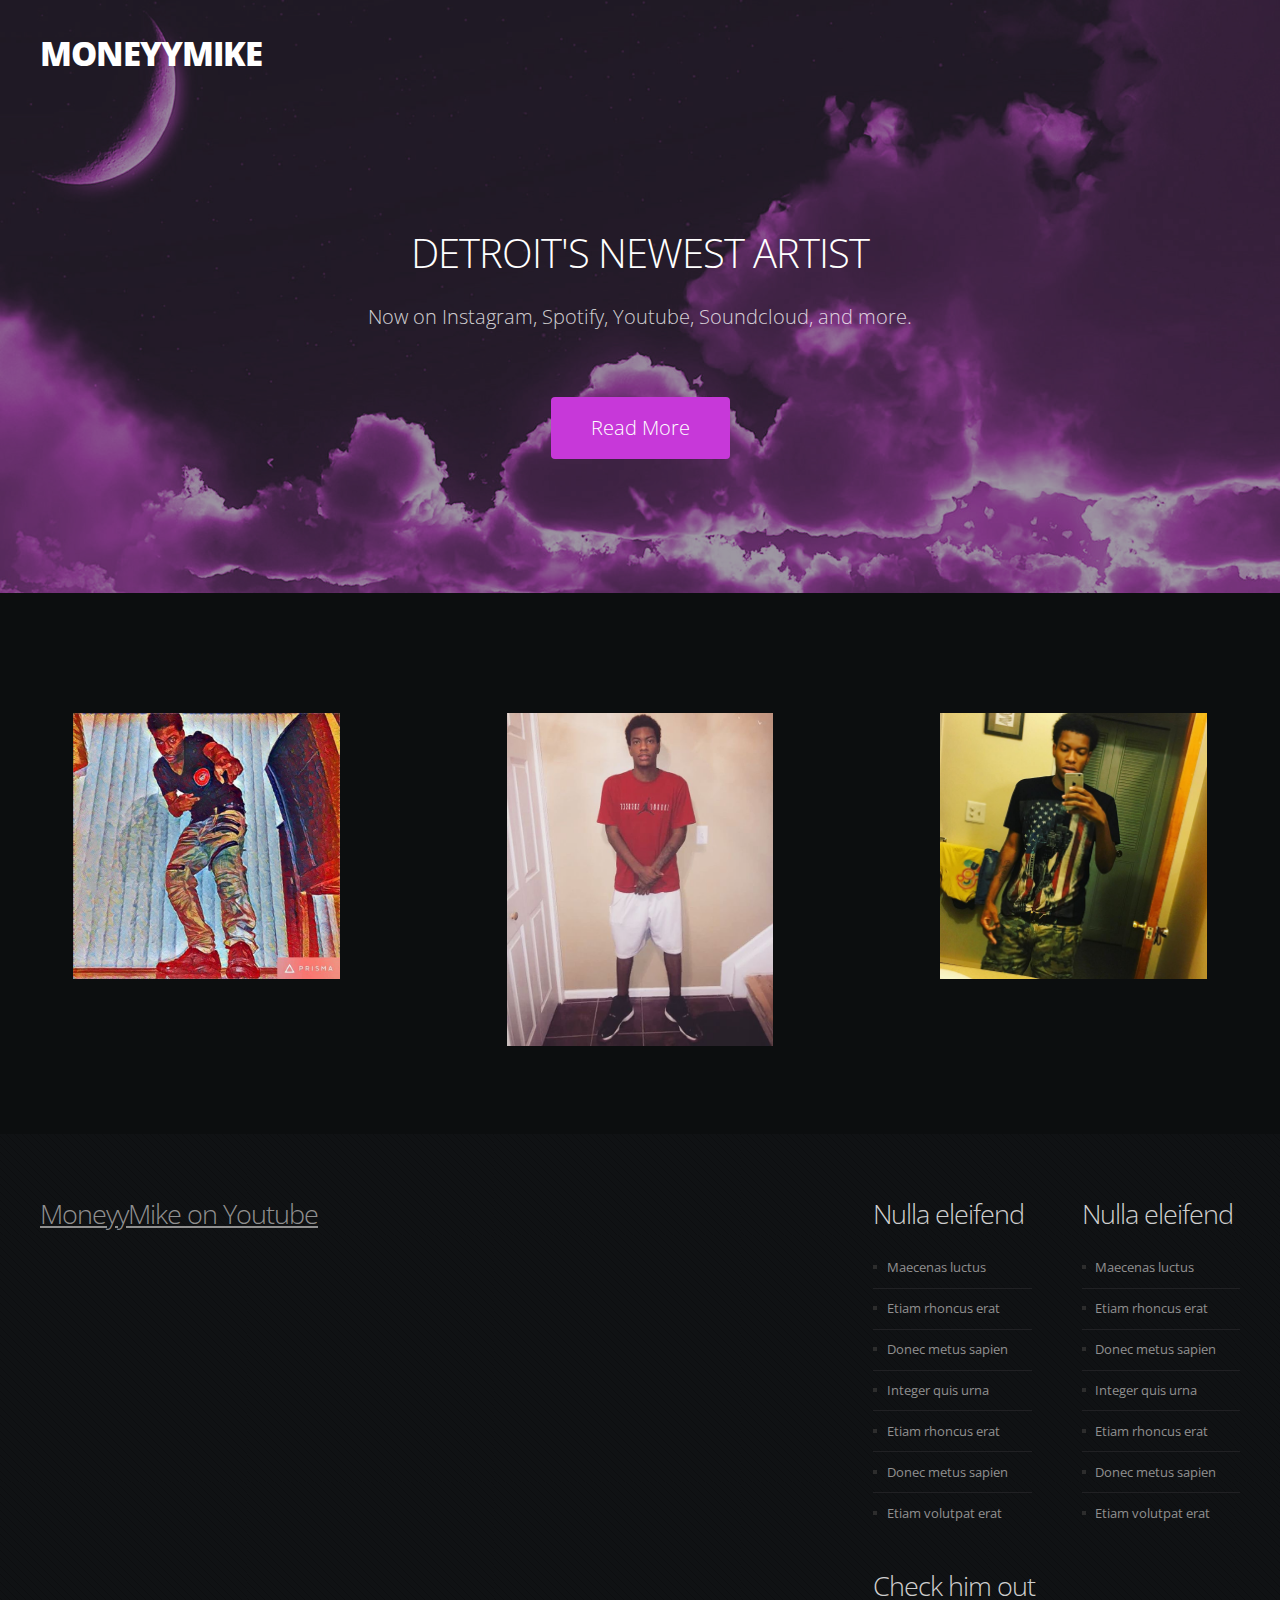
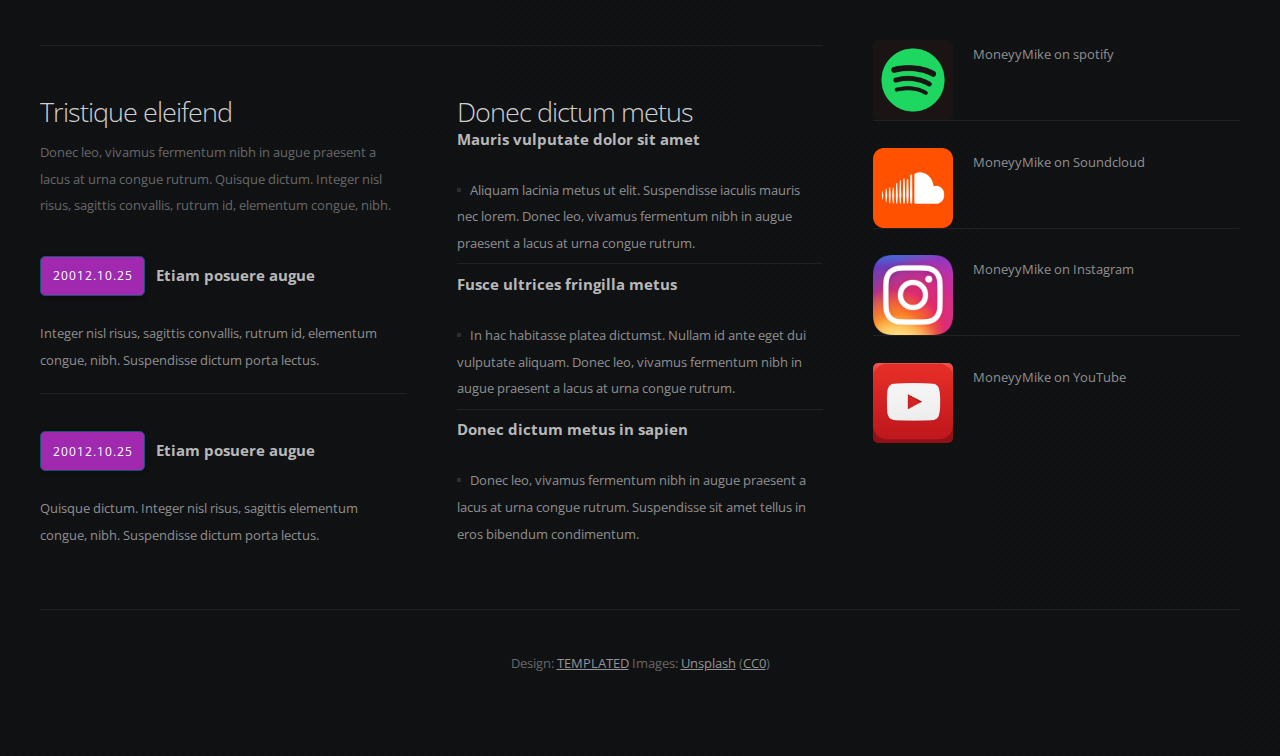
==== commit 2eb1d451: "Edited HTML" ====
--- a/index.html
+++ b/index.html
@@ -6,7 +6,7 @@
 -->
 <html>
 	<head>
-		<title>MegaCorp by TEMPLATED</title>
+		<title>MoneyyMike</title>
 		<meta http-equiv="content-type" content="text/html; charset=utf-8" />
 		<meta name="description" content="" />
 		<meta name="keywords" content="" />
@@ -29,7 +29,8 @@
 
         	<div id="header" class="container">
 
-            	<div id="logo"><h1><a href="#">MegaCorp</a></h1></div>
+            	<div id="logo"><h1><a href="#">MoneyyMike</a></h1></div>
+                <!--
                 <nav id="nav">
                     <ul>
                         <li class="current_page_item"><a href="index.html">Homepage</a></li>
@@ -38,6 +39,7 @@
                         <li><a href="onecolumn.html">No Sidebar</a></li>
                     </ul>
                 </nav>
+-->
 
             </div>
 
@@ -46,8 +48,8 @@
 					<div class="row">
 						<section class="12u">
 							<header>
-								<h2>In posuere eleifend odio quisque semper</h2>
-								<span class="byline">Pellentesque viverra vulputate enim. Aliquam erat volutpat. Pellentesque tristique ante ut risus. Quisque dictum. Integer nisl risus, sagittis rutrum id, elementum congue. Suspendisse dictum porta lectus.</span>
+								<h2>Detroit's NEwest Artist </h2>
+								<span class="byline">Now on Instagram, Spotify, Youtube, Soundcloud, and more. </span>
 							</header>
 							<a href="#" class="button button-alt">Read More</a>
 						</section>
@@ -66,27 +68,37 @@
 
                         <section class="4u">
                            <header>
-	                           <h2>Maecenas luctus lectus</h2>
+	                           <h2></h2>
                            </header>
+                            <img src="images/pics02.jpg" width="80%">
+                            <!--
                             <span class="pennant"><span class="fa fa-apple"></span></span>
                             <p>Curabitur sit amet nulla. Nam in massa. Sed vel tellus. Curabitur sem urna, consequat vel, suscipit in, mattis placerat, nulla. Sed ac leo.</p>
-                            <a href="#" class="button button-style1">Read More</a>
+                            <a href="#" class="button button-style1">Read More</a> -->
                         </section>
+
+
                         <section class="4u">
-                            <header>
-	                            <h2>Etiam rhoncus volutpat</h2>
-                            </header>
-                            <span class="pennant"><span class="fa fa-rocket"></span></span>
-                            <p>Donec ornare neque ac sem. Mauris aliquet. Aliquam sem leo, vulputate sed, convallis at, ultricies quis, justo. Donec nonummy magna.</p>
-                            <a href="#" class="button button-style1">Read More</a>
+                           <header>
+	                           <h2></h2>
+                           </header>
+                            <img src="images/pics04.jpg" width="80%">
+                            <!--
+                            <span class="pennant"><span class="fa fa-apple"></span></span>
+                            <p>Curabitur sit amet nulla. Nam in massa. Sed vel tellus. Curabitur sem urna, consequat vel, suscipit in, mattis placerat, nulla. Sed ac leo.</p>
+                            <a href="#" class="button button-style1">Read More</a> -->
                         </section>
+
+
                         <section class="4u">
-                            <header>
-	                            <h2>Mauris vulputate dolor</h2>
-                            </header>
-                            <span class="pennant"><span class="fa fa-cogs"></span></span>
+                           <header>
+	                           <h2></h2>
+                           </header>
+                            <img src="images/pics03.jpg" width="80%">
+                            <!--
+                            <span class="pennant"><span class="fa fa-apple"></span></span>
                             <p>Curabitur sit amet nulla. Nam in massa. Sed vel tellus. Curabitur sem urna, consequat vel, suscipit in, mattis placerat, nulla. Sed ac leo.</p>
-                            <a href="#" class="button button-style1">Read More</a>
+                            <a href="#" class="button button-style1">Read More</a> -->
                         </section>
 
 					</div>
@@ -106,11 +118,16 @@
                     	<div id="content" class="8u">
                         	<article>
                             	<header>
-                                    <h2>Praesent mattis condimentum</h2>
+                                    <h2><a href="https://www.youtube.com/channel/UCa4hsyULh321Hid7enawAkQ">MoneyyMike on Youtube</a></h2>
                                 </header>
-                                <a href="#" class="image-style1"><img src="images/pic01.jpg" alt=""></a>
+                                <iframe width="560" height="315" src="https://www.youtube.com/embed/fbpuNLZ3wIE" frameborder="0" allowfullscreen></iframe>
+                                <br>
+
+                                <!--
                                 <p>This is <strong>MegaCorp</strong>, a responsive HTML5 site template freebie by <a href="http://templated.co">TEMPLATED</a>. Released for free under the <a href="http://templated.co/license">Creative Commons Attribution</a> license, so use it for whatever (personal or commercial) &ndash; just give us credit! Check out more of our stuff at <a href="http://templated.co">our site</a> or follow us on <a href="http://twitter.com/templatedco">Twitter</a>.</p>
-                                <a href="#" class="button button-style1">Read More</a>
+--->
+
+
                             </article>
                             <div id="two-column">
                             	<div class="row">
@@ -176,22 +193,29 @@
                                 </section>
                             </div>
                             <section id="box2">
-                                <h2>Ipsum Consequat</h2>
+                                <h2>Check him out</h2>
                                 <ul class="style2">
                                     <li class="first">
-                                        <p><a href="#"><img src="images/pics07.jpg" alt="">Pellentesque viverra vulputate enim. Aliquam erat volutpat. Donec leo, vivamus nibh in augue praesent congue rutrum. </a></p>
-                                    </li>
+                                        <p><a href="spotify:artist:5ycwSaLTaUUj6mftEzJqRk"><img src="images/pics07.jpg" width="80" alt="">MoneyyMike on spotify </a></p>
+                                    </li>
+
+
                                     <li>
-                                        <p><a href="#"><img src="images/pics08.jpg" alt="">Aliquam lacinia metus ut elit. Suspendisse iaculis mauris nec lorem. Donec leo, vivamus fermentum augue praesent congue rutrum.</a></p>
-                                    </li>
+                                        <p><a href="https://soundcloud.com/moneyyyymike"><img src="images/pics08.jpg" width="80" alt="">MoneyyMike on Soundcloud</a></p>
+                                    </li>
+
+
                                     <li>
-                                        <p><a href="#"><img src="images/pics09.jpg" alt="">Suspendisse sit amet tellus in eros bibendum condimentum. Donec leo, fermentum nibh in augue praesent a lacus congue rutrum. </a></p>
-                                    </li>
+                                        <p><a href="https://www.instagram.com/moneyymike__/"><img src="images/pics09.jpg" width="80"  alt="">MoneyyMike on Instagram</a></p>
+                                    </li>
+
+
                                     <li>
-                                        <p><a href="#"><img src="images/pics10.jpg" alt="">Aliquam lacinia metus ut elit. Suspendisse iaculis mauris nec lorem. Donec leo, vivamus fermentum augue praesent congue rutrum.</a></p>
+                                        <p><a href="https://www.youtube.com/channel/UCa4hsyULh321Hid7enawAkQ"><img src="images/pics10.jpg" width="80"  alt="">MoneyyMike on YouTube</a></p>
                                     </li>
                                 </ul>
-                                <a href="#" class="button button-style1">Read More</a>
+                                <!---
+                                <a href="#" class="button button-style1">Read More</a> --->
                             </section>
                         </div>
 
--- a/css/style.css
+++ b/css/style.css
@@ -70,7 +70,7 @@
 	{
 		position: relative;
 		display: inline-block;
-		background: #2B8FC4;
+		background: #C738D9;
 		padding: 0.8em 2em;
 		border-radius: 4px;
 		text-decoration: none;
@@ -87,7 +87,7 @@
 
 	.button:hover
 	{
-		background: #167cb2;
+		background: #A029AF;
 		color: #FFF !important;
 	}
 
@@ -188,7 +188,7 @@
 		margin: 0em 1em 1em 0em;
 		text-transform: uppercase;
 		font-size: .80em;
-		background: #2B8FC4;
+		background: #A029AF;
 		border-radius: 5px;
 		border: 1px solid #165272;
 		box-shadow: 0px 1px 5px rgba(0,0,0,.4);
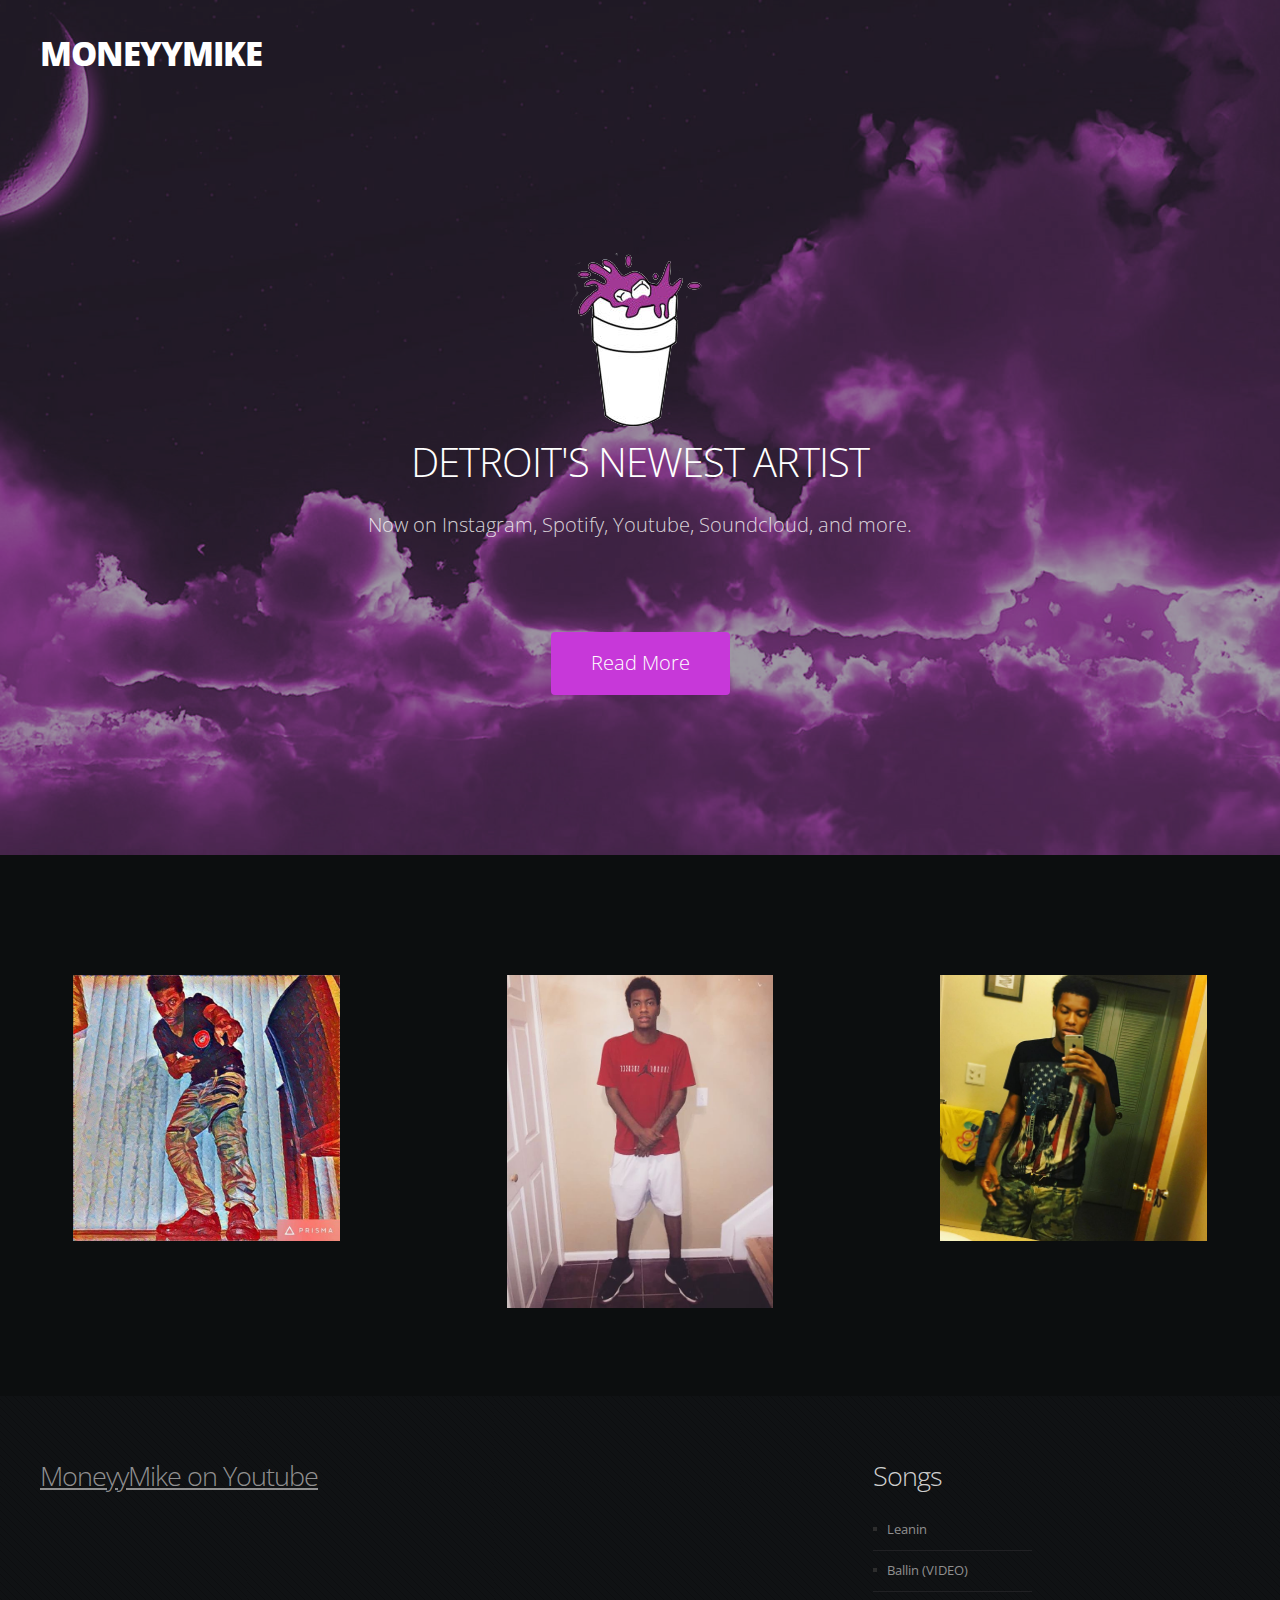
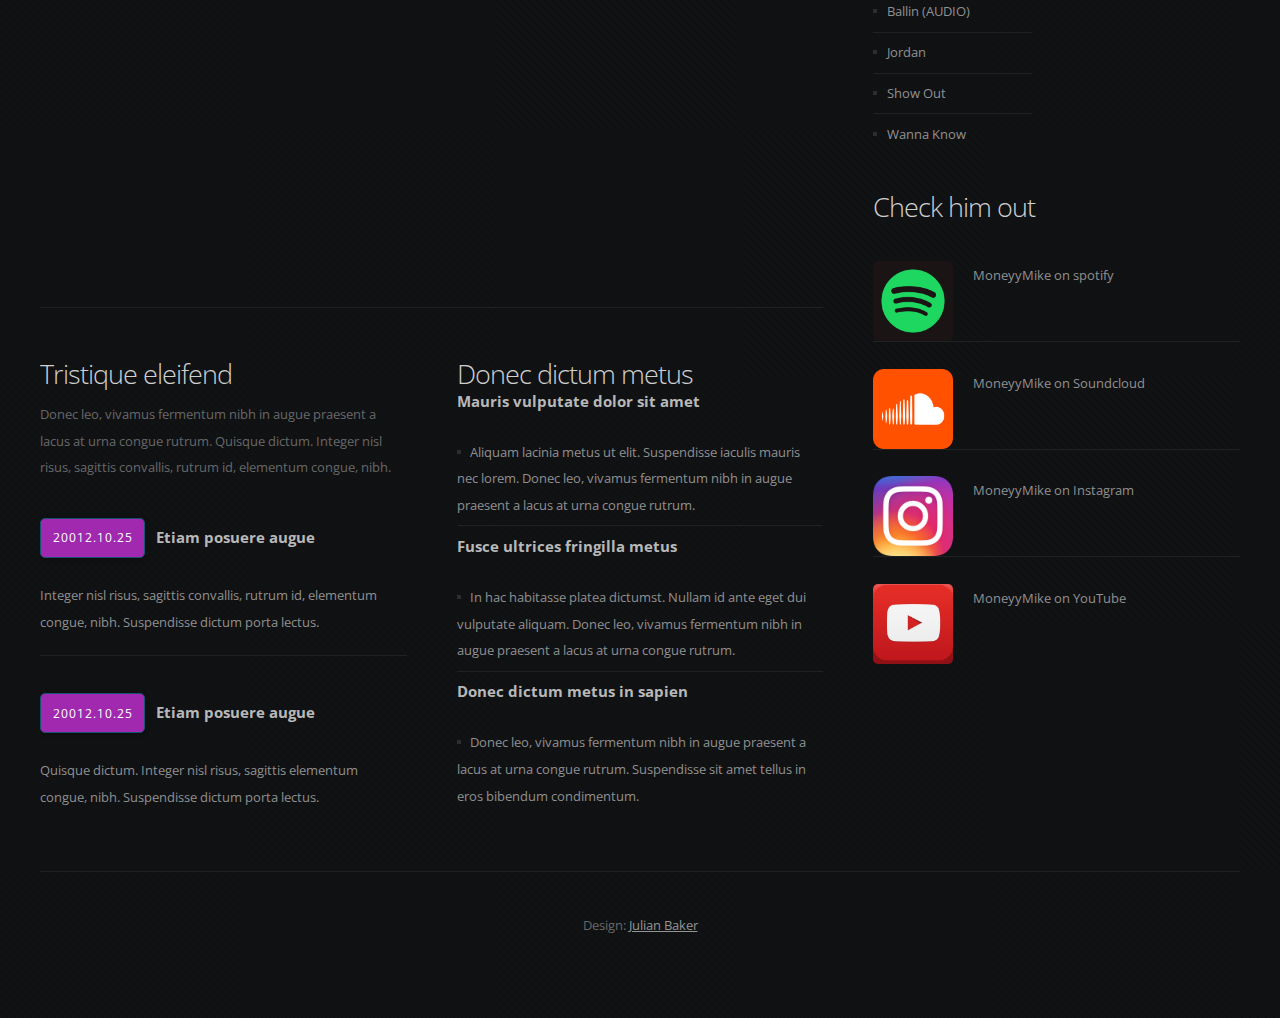
==== commit 301f7d28: "Added pictures and updated index" ====
--- a/index.html
+++ b/index.html
@@ -48,10 +48,14 @@
 					<div class="row">
 						<section class="12u">
 							<header>
+                                <img src="images/pics11.png">
 								<h2>Detroit's NEwest Artist </h2>
 								<span class="byline">Now on Instagram, Spotify, Youtube, Soundcloud, and more. </span>
 							</header>
+                            <br>
 							<a href="#" class="button button-alt">Read More</a>
+                            <br>
+<br>
 						</section>
 					</div>
 				</div>
@@ -168,17 +172,20 @@
                     	<div id="sidebar" class="4u">
                         	<div class="row">
                                 <section id="box1" class="6u">
-                                    <h2>Nulla  eleifend</h2>
+                                    <h2>                                    Songs</h2>
                                     <ul class="style4">
-                                        <li class="first"><a href="#">Maecenas luctus</a></li>
-                                        <li><a href="#">Etiam rhoncus erat</a></li>
-                                        <li><a href="#">Donec metus sapien</a></li>
-                                        <li><a href="#">Integer quis urna</a></li>
-                                        <li><a href="#">Etiam rhoncus erat</a></li>
-                                        <li><a href="#">Donec metus sapien</a></li>
-                                        <li><a href="#">Etiam volutpat erat</a></li>
+                                        <li class="first"><a href="https://www.youtube.com/watch?v=apWgKdq27b4">Leanin</a></li>
+                                        <li><a href="https://www.youtube.com/watch?v=fbpuNLZ3wIE">Ballin (VIDEO)</a></li>
+                                        <li><a href="https://www.youtube.com/watch?v=smPjykITO-I">Ballin (AUDIO)</a></li>
+                                        <li><a href="https://www.youtube.com/watch?v=XwvVNMSEVNg">Jordan</a></li>
+                                        <li><a href="https://www.youtube.com/watch?v=dyJ01Ww16bY">Show Out</a></li>
+                                        <li><a href="https://soundcloud.com/moneyyyymike/moneyymike-wanna-know-prod-by-kid-ocean">Wanna Know</a></li>
+
                                     </ul>
                                 </section>
+
+
+                                <!---
                                 <section class="6u">
                                     <h2>Nulla  eleifend</h2>
                                     <ul class="style4">
@@ -191,6 +198,7 @@
                                         <li><a href="#">Etiam volutpat erat</a></li>
                                     </ul>
                                 </section>
+--->
                             </div>
                             <section id="box2">
                                 <h2>Check him out</h2>
@@ -227,7 +235,7 @@
 
 		<!-- Copyright -->
             <div id="copyright" class="container">
-                Design: <a href="http://templated.co">TEMPLATED</a> Images: <a href="http://unsplash.com">Unsplash</a> (<a href="http://unsplash.com/cc0">CC0</a>)
+                Design: <a href="https://jules3182.github.io/">Julian Baker</a>
             </div>
 
 
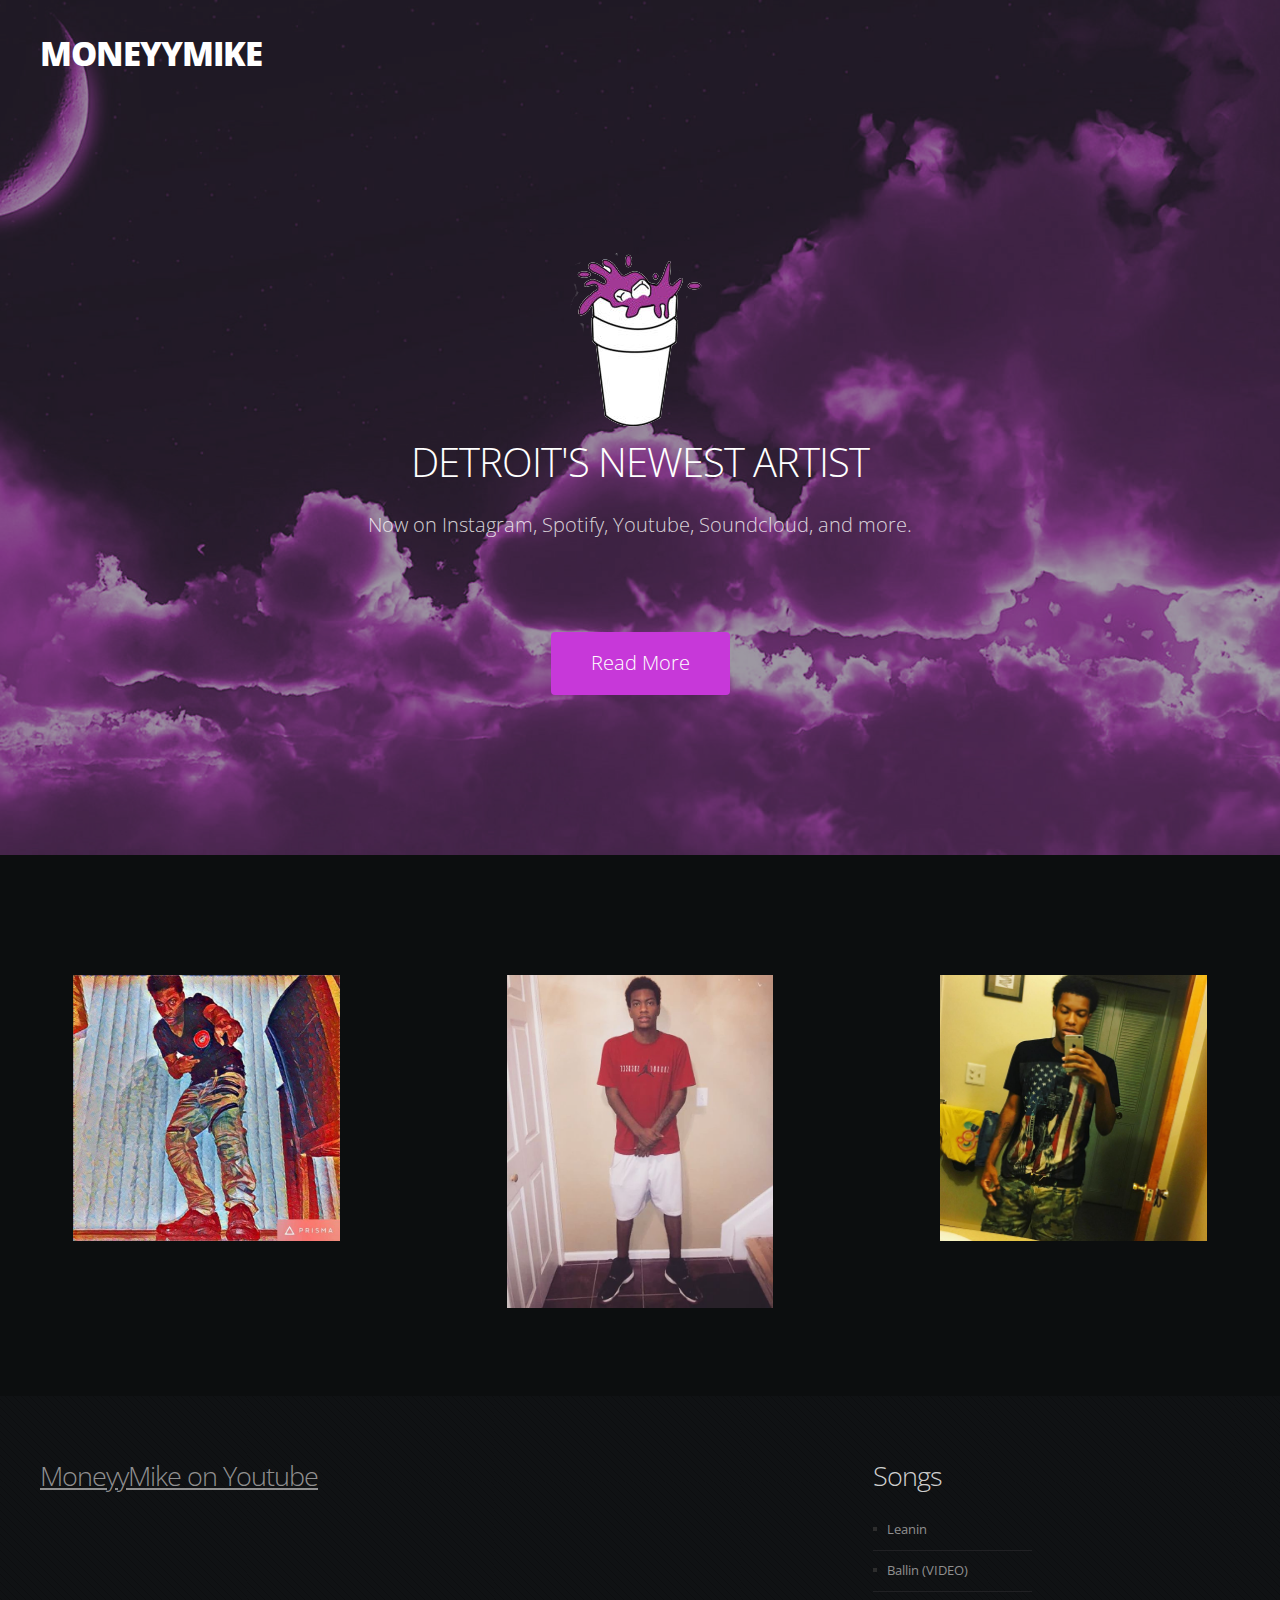
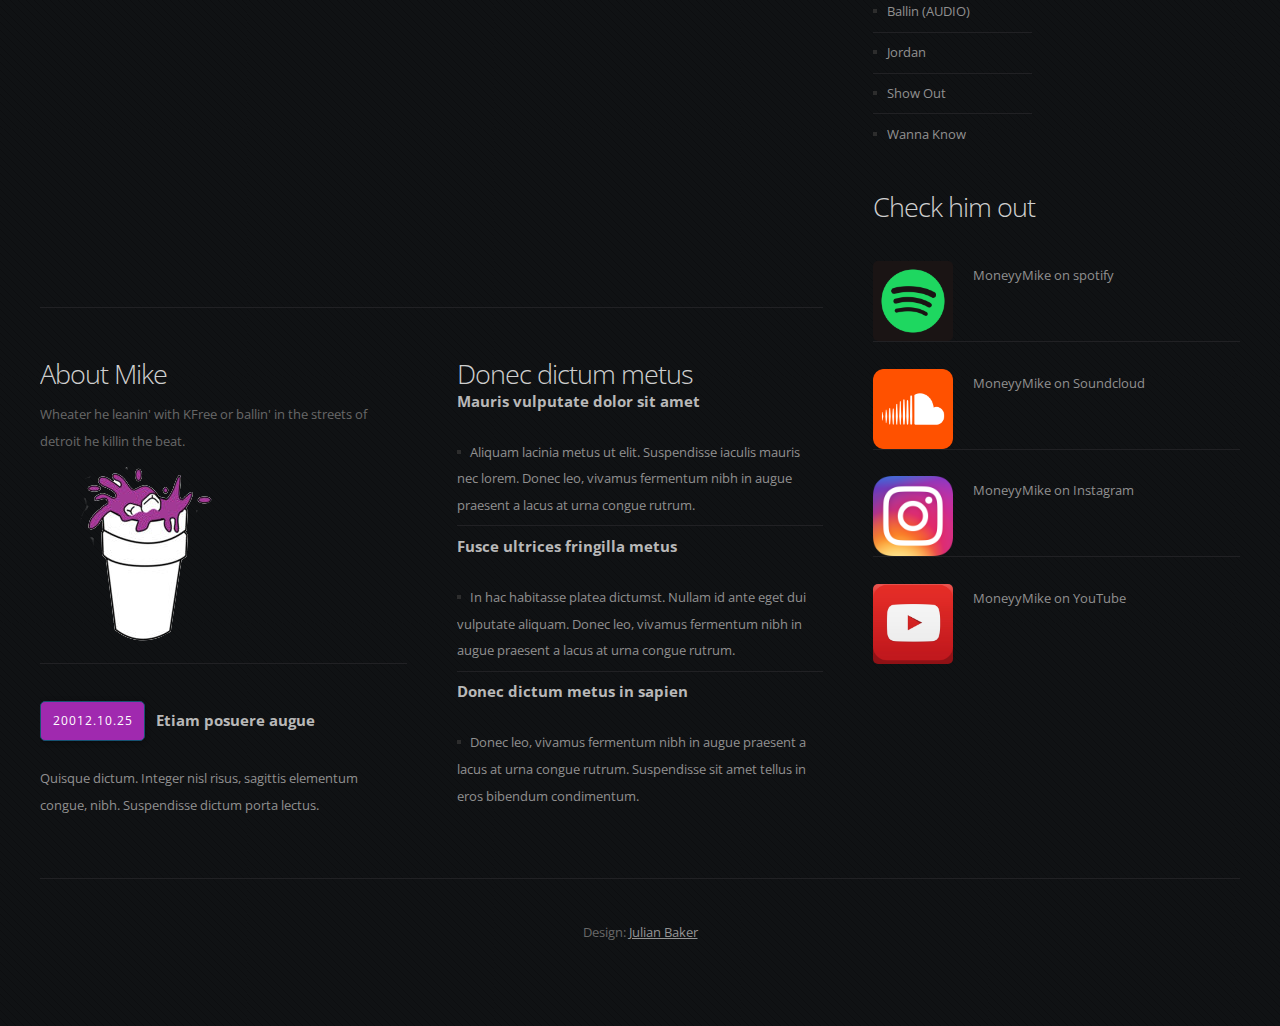
==== commit de6504d1: "Updated homePage" ====
--- a/index.html
+++ b/index.html
@@ -136,13 +136,11 @@
                             <div id="two-column">
                             	<div class="row">
                                     <section class="6u">
-                                        <h2>Tristique eleifend</h2>
-                                        <p>Donec leo, vivamus fermentum nibh in augue praesent a lacus at urna congue rutrum. Quisque dictum. Integer nisl risus, sagittis convallis, rutrum id, elementum congue, nibh.</p>
+                                        <h2>About Mike</h2>
+                                        <p>Wheater he leanin' with KFree or ballin' in the streets of detroit he killin the beat.</p>
                                         <ul class="style3">
-                                            <li class="first">
-                                                <p><span class="date"><a href="#">20012.10.25</a></span><span class="heading-title">Etiam posuere augue</span></p>
-                                                <p><a href="#">Integer nisl risus, sagittis convallis, rutrum id, elementum congue, nibh. Suspendisse dictum porta lectus.</a></p>
-                                            </li>
+<img src="images/pics11.png">
+                                            <br>
                                             <li>
                                                 <p><span class="date"><a href="#">20012.10.25</a></span><span class="heading-title">Etiam posuere augue</span></p>
                                                 <p><a href="#">Quisque dictum. Integer nisl risus, sagittis elementum congue, nibh. Suspendisse dictum porta lectus.</a></p>
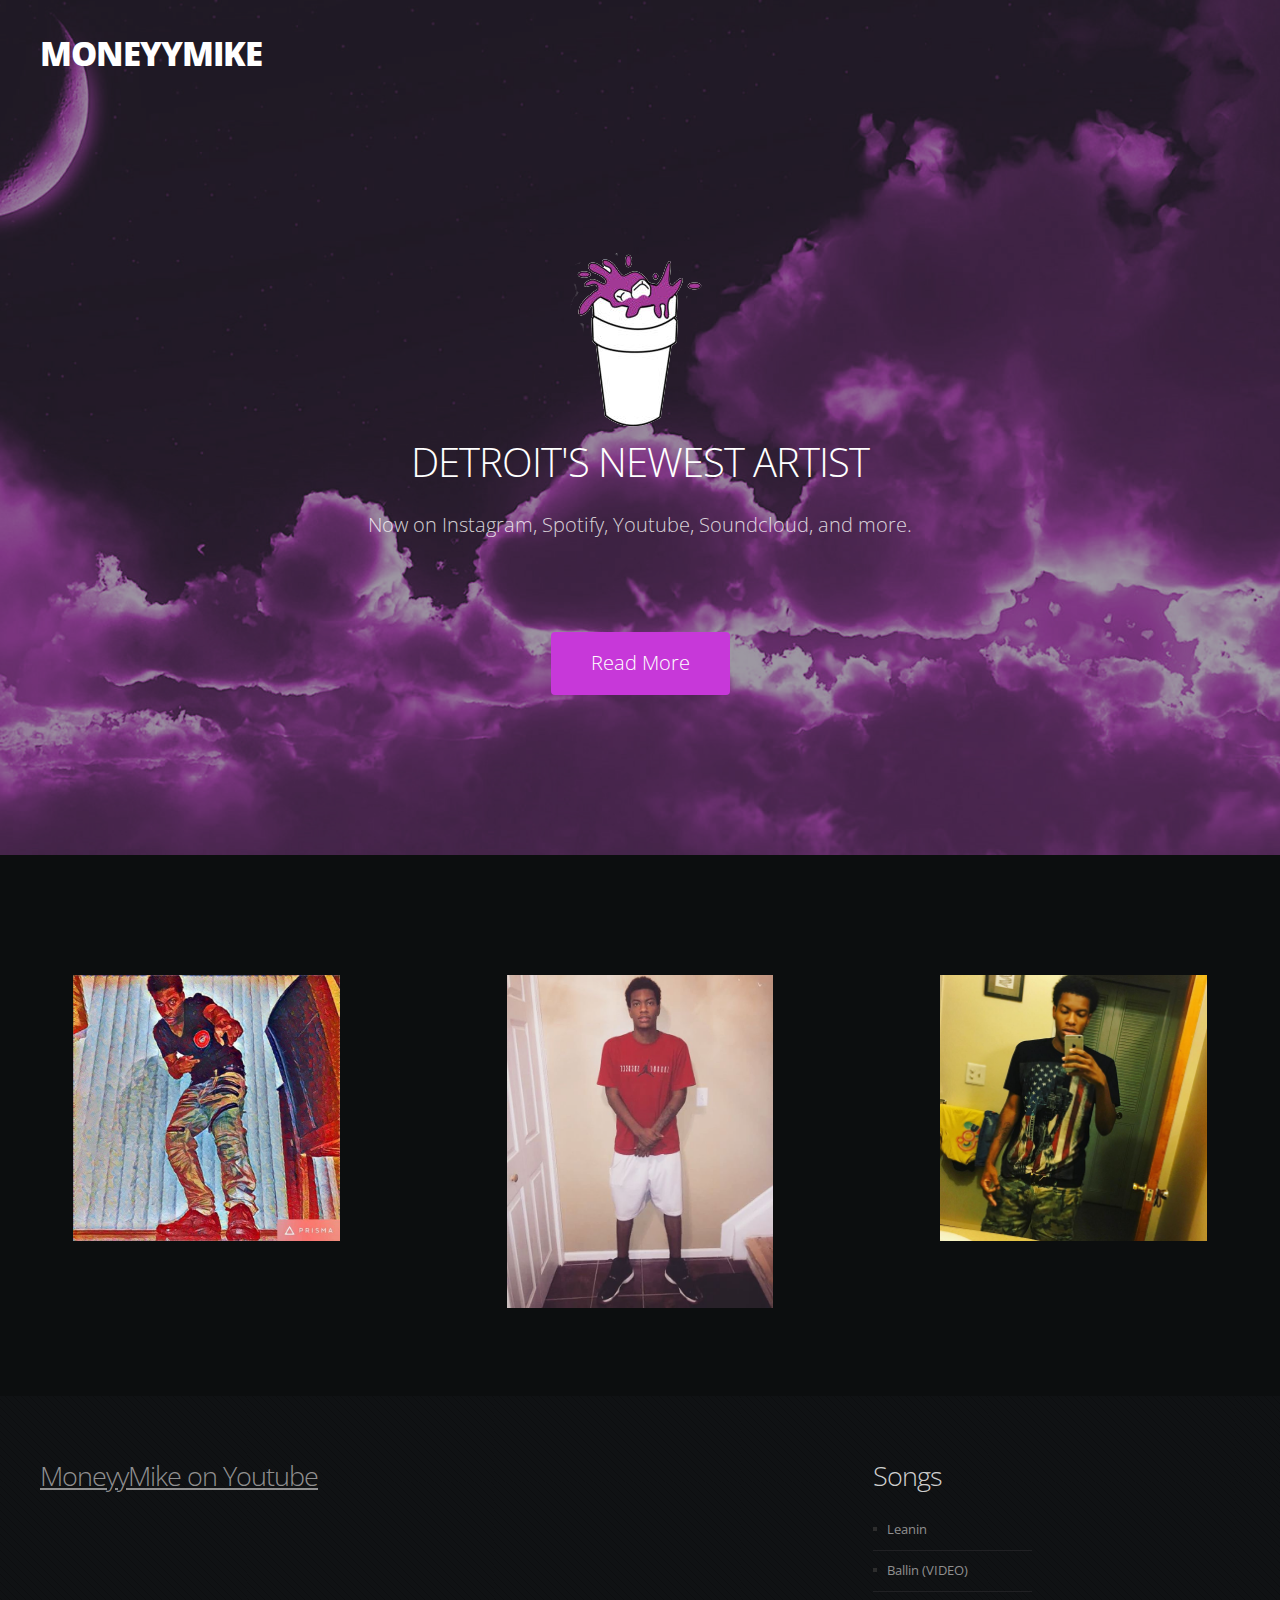
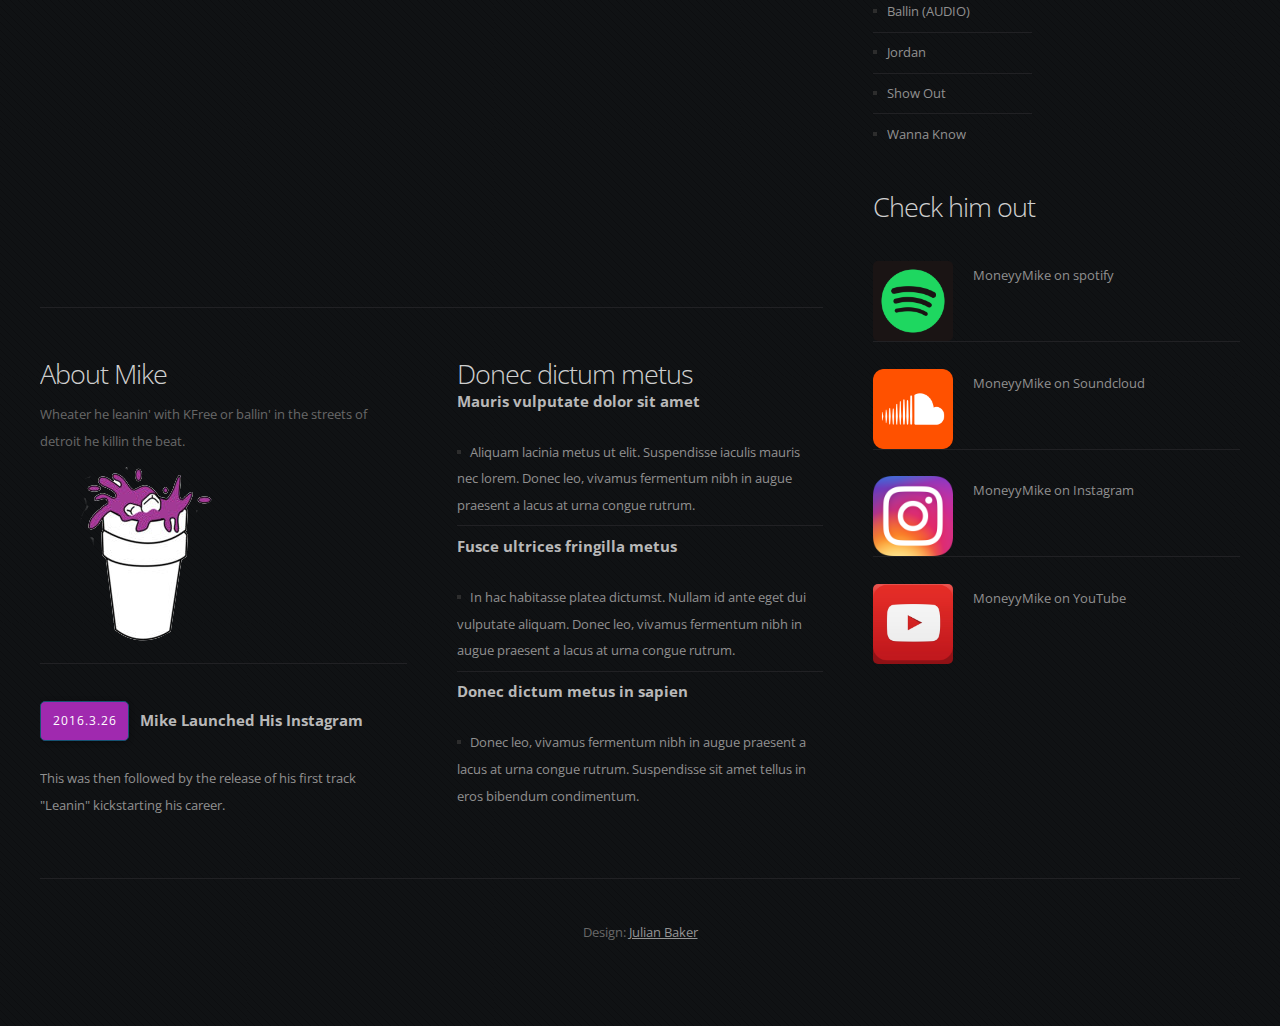
==== commit 106b5e71: "Updated" ====
--- a/index.html
+++ b/index.html
@@ -53,7 +53,7 @@
 								<span class="byline">Now on Instagram, Spotify, Youtube, Soundcloud, and more. </span>
 							</header>
                             <br>
-							<a href="#" class="button button-alt">Read More</a>
+							<a href="#more" class="button button-alt">Read More</a>
                             <br>
 <br>
 						</section>
@@ -86,7 +86,7 @@
                            <header>
 	                           <h2></h2>
                            </header>
-                            <img src="images/pics04.jpg" width="80%">
+                            <img src="images/pics04.jpg" id="more" width="80%">
                             <!--
                             <span class="pennant"><span class="fa fa-apple"></span></span>
                             <p>Curabitur sit amet nulla. Nam in massa. Sed vel tellus. Curabitur sem urna, consequat vel, suscipit in, mattis placerat, nulla. Sed ac leo.</p>
@@ -142,8 +142,8 @@
 <img src="images/pics11.png">
                                             <br>
                                             <li>
-                                                <p><span class="date"><a href="#">20012.10.25</a></span><span class="heading-title">Etiam posuere augue</span></p>
-                                                <p><a href="#">Quisque dictum. Integer nisl risus, sagittis elementum congue, nibh. Suspendisse dictum porta lectus.</a></p>
+                                                <p><span class="date"><a href="#">2016.3.26</a></span><span class="heading-title">Mike Launched His Instagram</span></p>
+                                                <p><a href="#">This was then followed by the release of his first track "Leanin" kickstarting his career.</a></p>
                                             </li>
                                         </ul>
                                     </section>
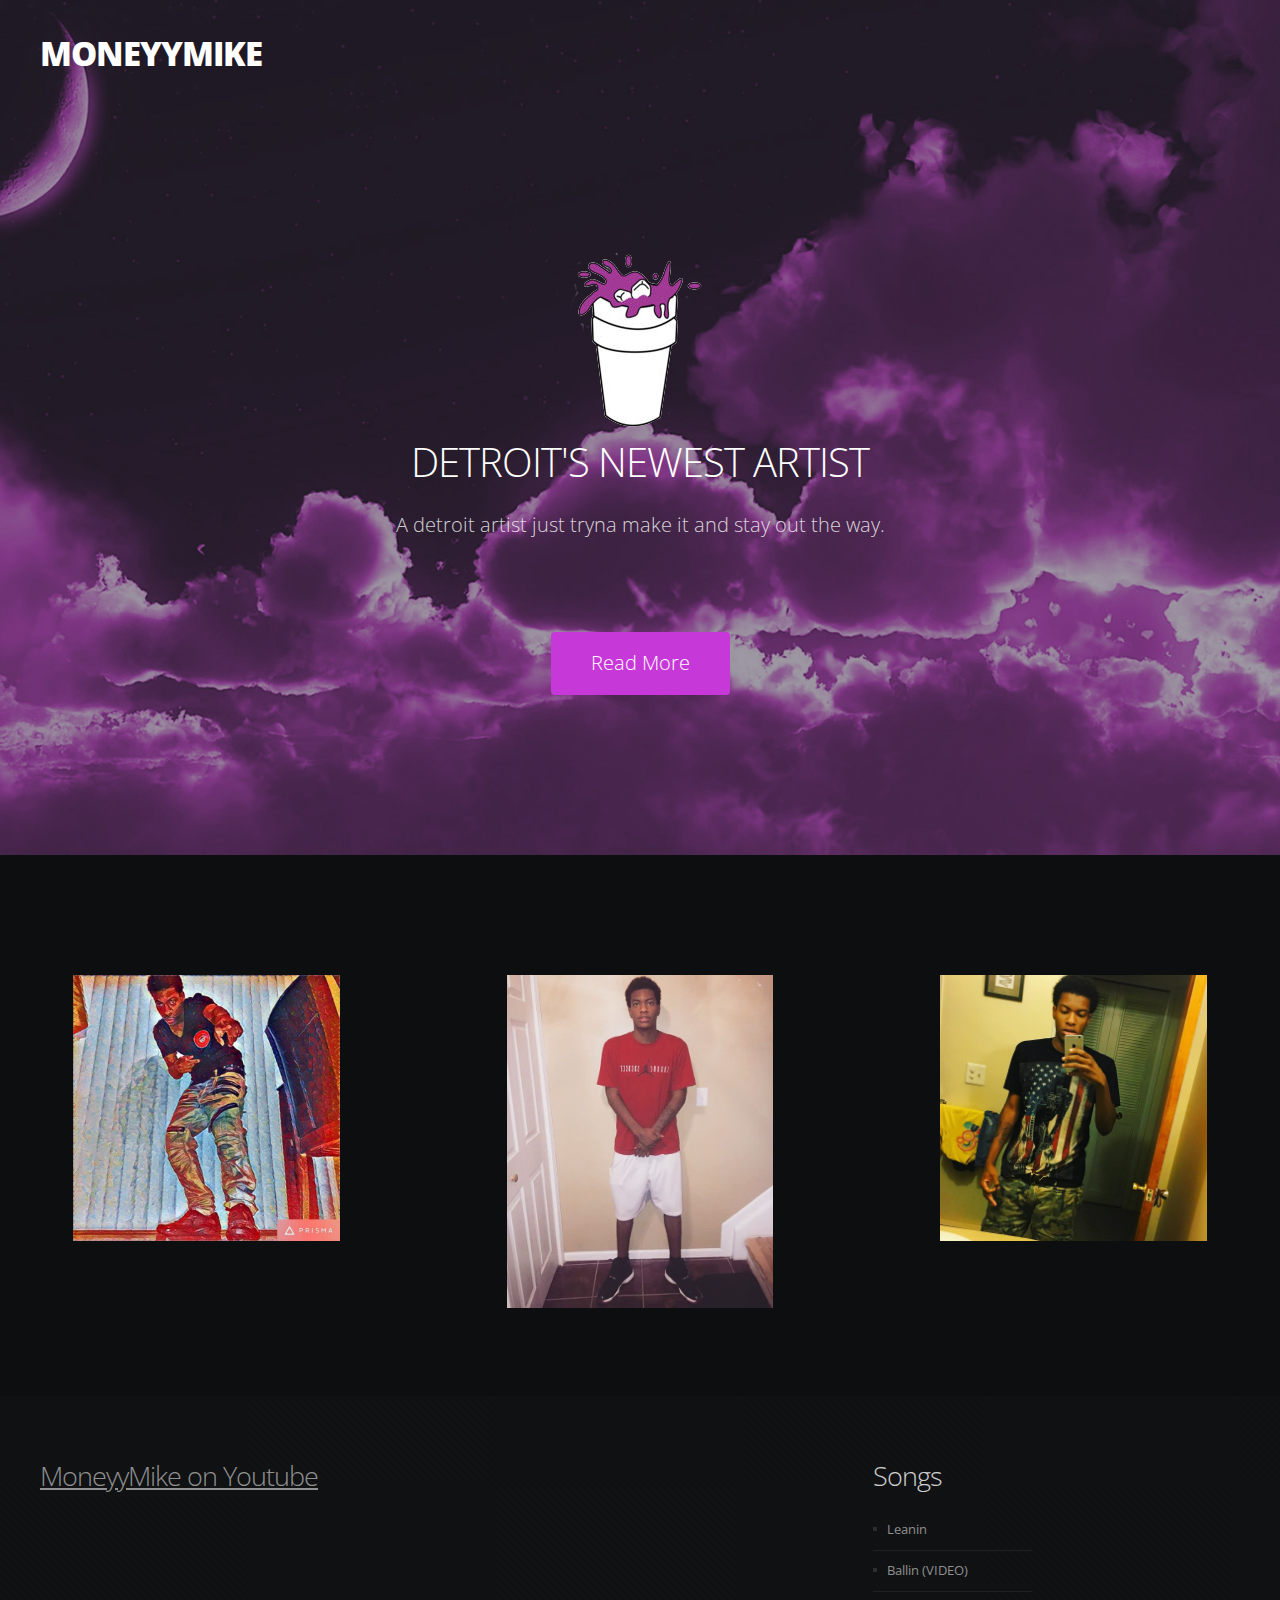
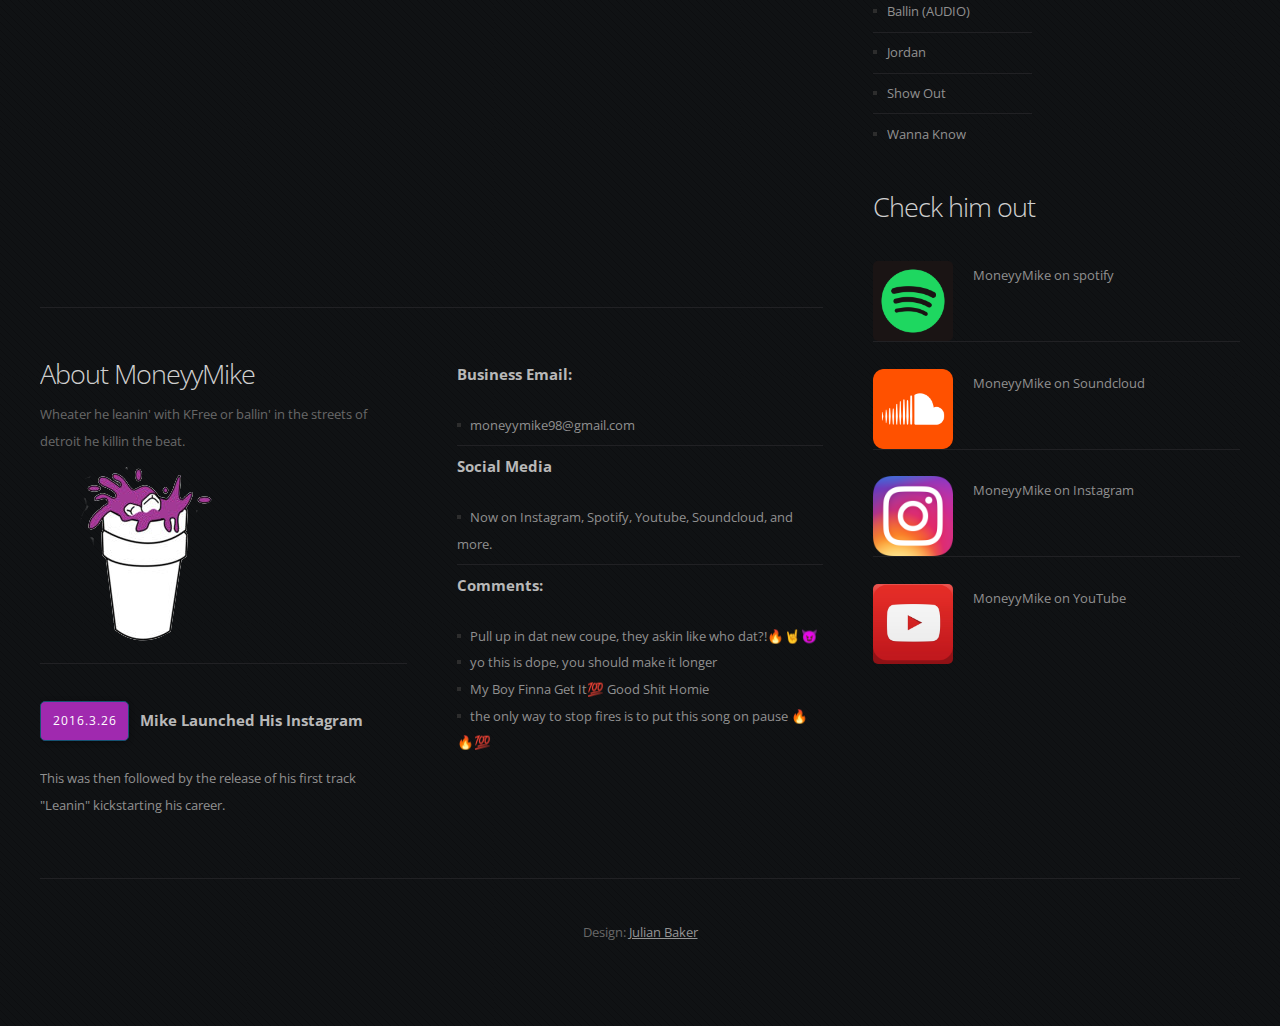
==== commit 57032a9a: "Finished up home page" ====
--- a/index.html
+++ b/index.html
@@ -50,7 +50,7 @@
 							<header>
                                 <img src="images/pics11.png">
 								<h2>Detroit's NEwest Artist </h2>
-								<span class="byline">Now on Instagram, Spotify, Youtube, Soundcloud, and more. </span>
+								<span class="byline"> A detroit artist just tryna make it and stay out the way.</span>
 							</header>
                             <br>
 							<a href="#more" class="button button-alt">Read More</a>
@@ -136,7 +136,7 @@
                             <div id="two-column">
                             	<div class="row">
                                     <section class="6u">
-                                        <h2>About Mike</h2>
+                                        <h2>About MoneyyMike</h2>
                                         <p>Wheater he leanin' with KFree or ballin' in the streets of detroit he killin the beat.</p>
                                         <ul class="style3">
 <img src="images/pics11.png">
@@ -148,19 +148,18 @@
                                         </ul>
                                     </section>
                                     <section class="6u">
-                                        <h2>Donec dictum metus</h2>
                                         <ul class="style4">
                                             <li class="first">
-                                                <h3>Mauris vulputate dolor sit amet</h3>
-                                                <p><a href="#">Aliquam lacinia metus ut elit. Suspendisse iaculis mauris nec lorem. Donec leo, vivamus fermentum nibh in augue praesent a lacus at urna congue rutrum.</a></p>
+                                                <h3>Business Email:</h3>
+                                                <p><a href="mailto:moneyymike98@gmail.com">moneyymike98@gmail.com</a></p>
                                             </li>
                                             <li>
-                                                <h3>Fusce ultrices fringilla metus</h3>
-                                                <p><a href="#">In hac habitasse platea dictumst. Nullam id ante eget dui vulputate aliquam. Donec leo, vivamus fermentum nibh in augue praesent a lacus at urna congue rutrum.</a></p>
+                                                <h3>Social Media</h3>
+                                                <p><a href="#">Now on Instagram, Spotify, Youtube, Soundcloud, and more.</a></p>
                                             </li>
                                             <li>
-                                                <h3>Donec dictum metus in sapien</h3>
-                                                <p><a href="#">Donec leo, vivamus fermentum nibh in augue praesent a lacus at urna congue rutrum. Suspendisse sit amet tellus in eros bibendum condimentum.</a> </p>
+                                                <h3>Comments:</h3>
+                                                <p><a href="#">Pull up in dat new coupe, they askin like who dat?!🔥🤘😈﻿</a><br><a href="#">yo this is dope, you should make it longer﻿</a><br><a href="#">My Boy Finna Get It💯 Good Shit Homie﻿</a><br><a href="#">the only way to stop fires is to put this song on pause 🔥🔥💯﻿</a> </p>
                                             </li>
                                         </ul>
                                     </section>
